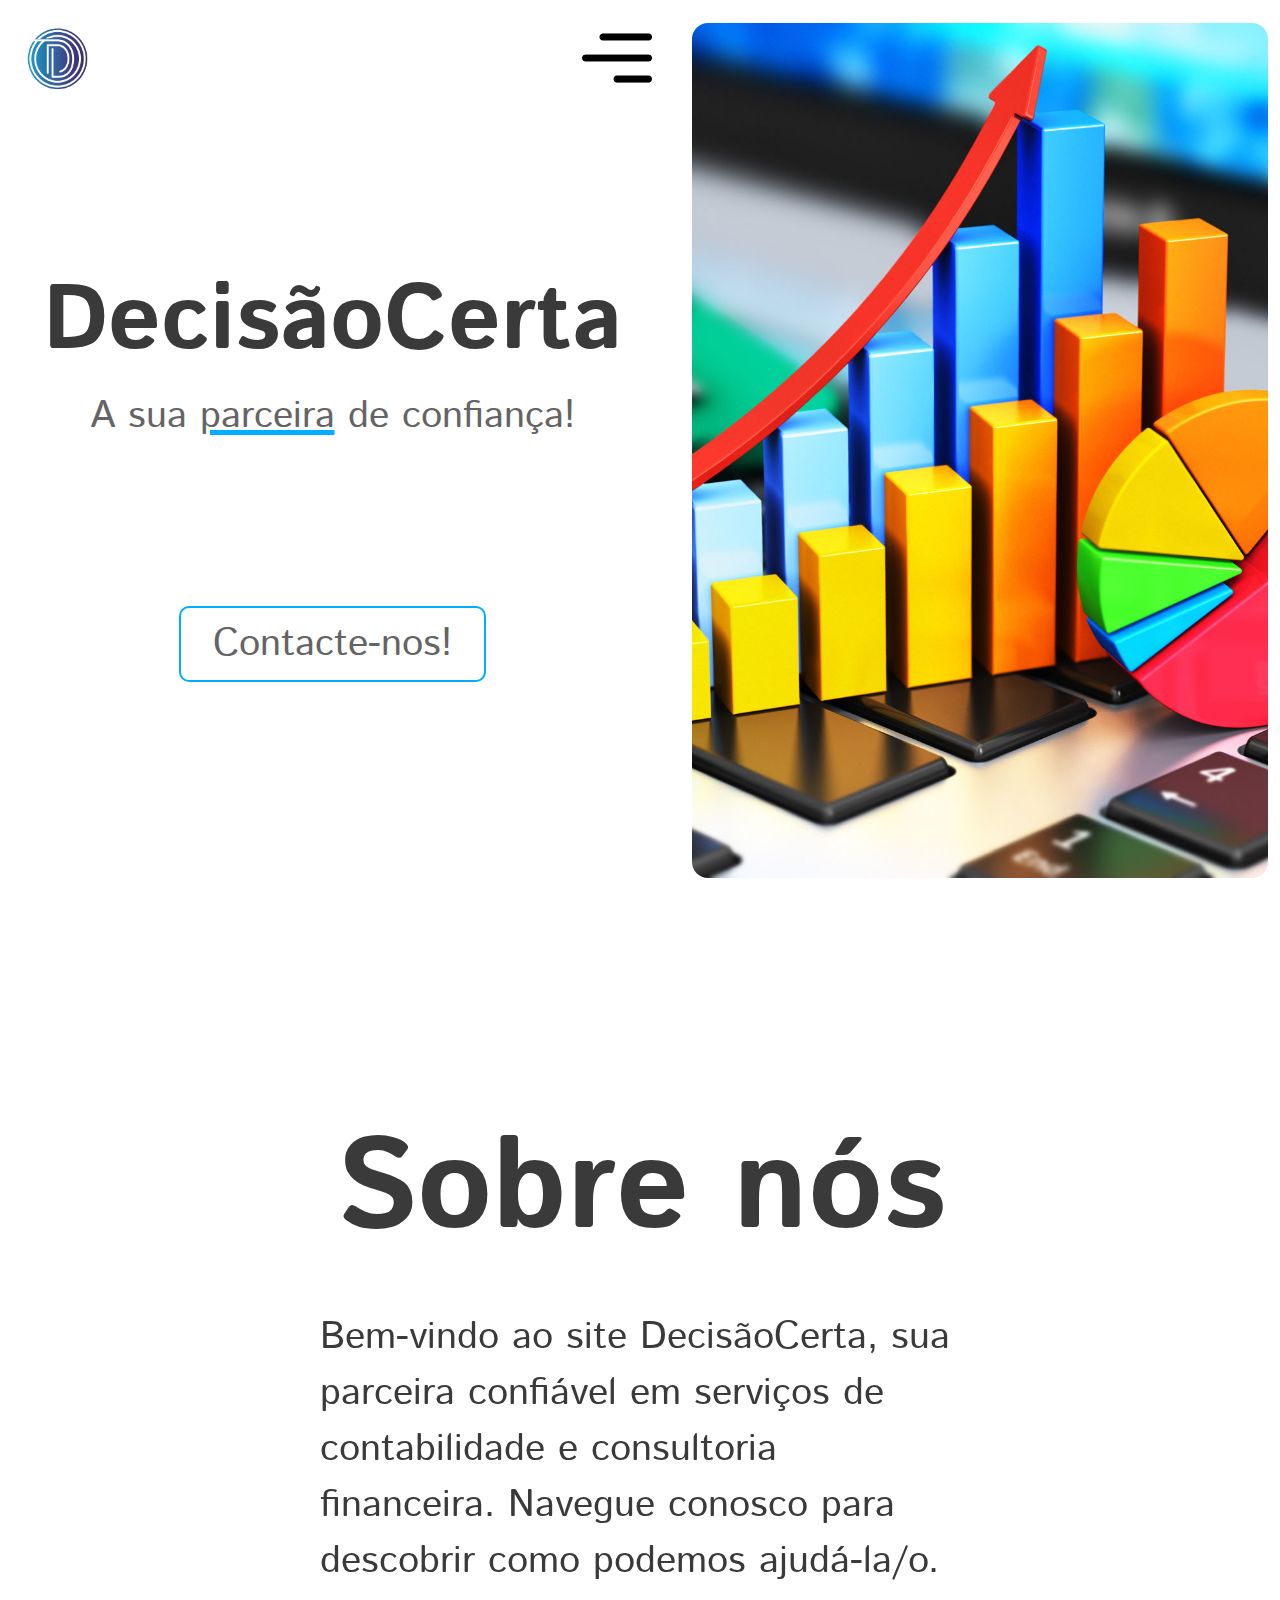
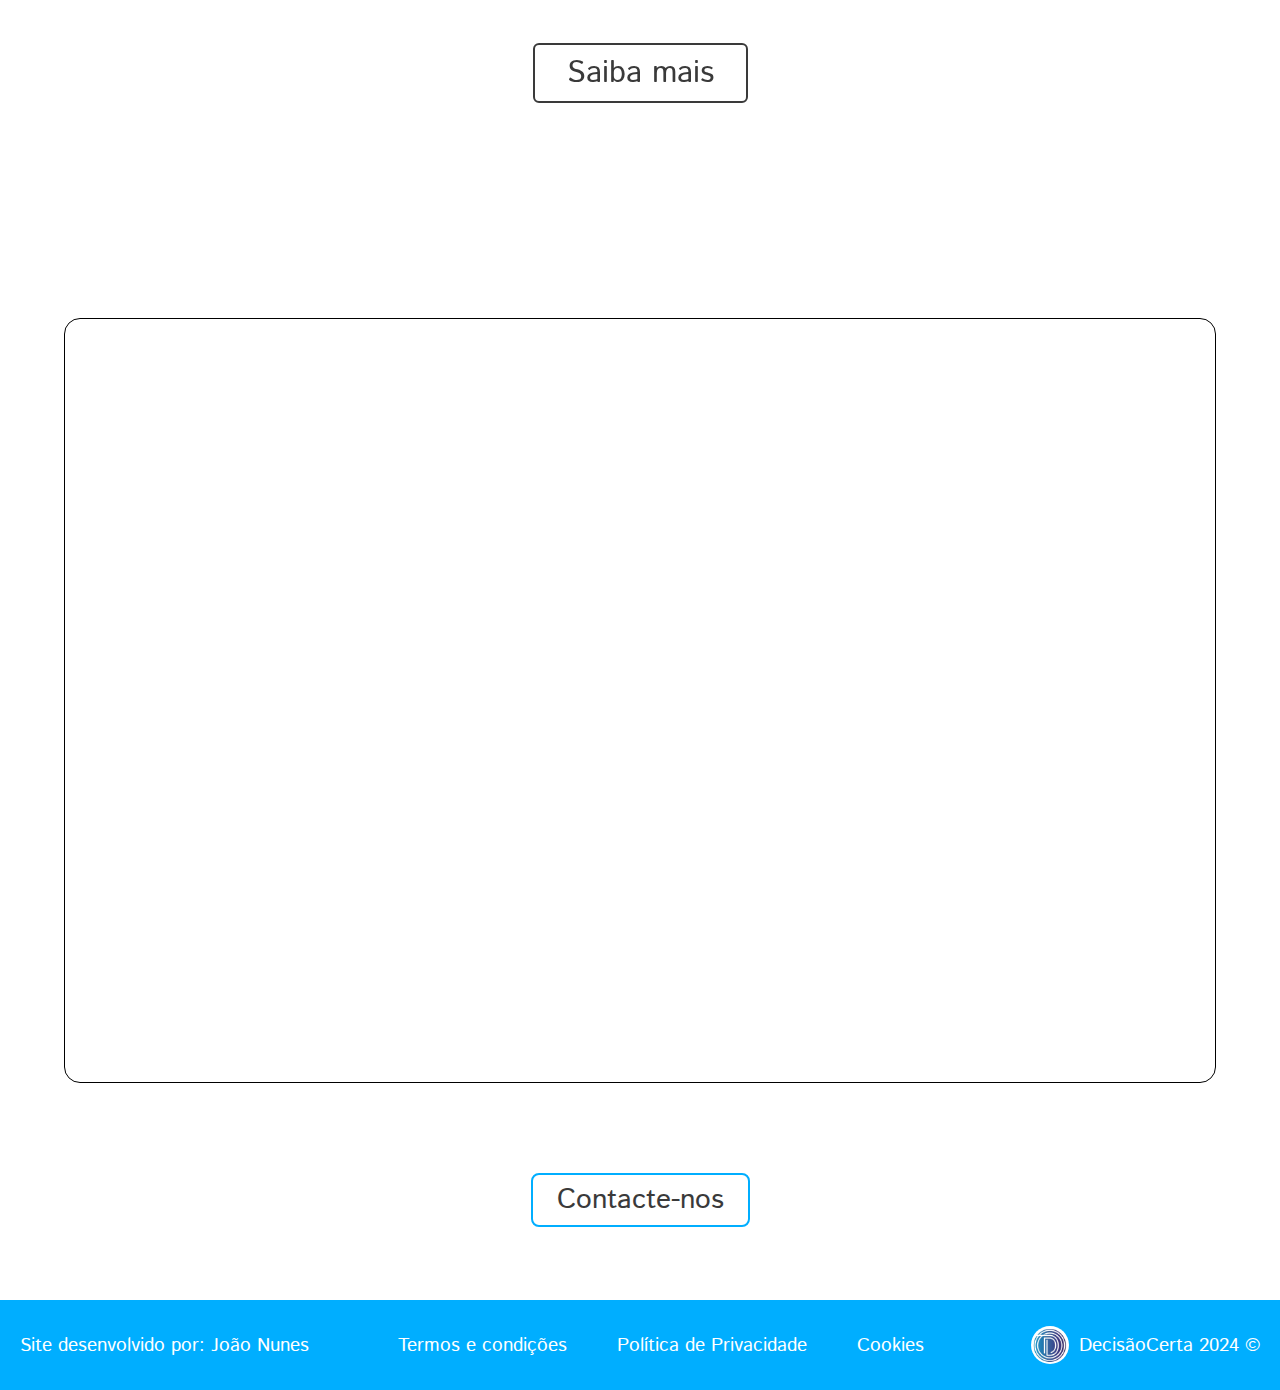
==== index.html @ 2c4a5957 "DC-13 | Bugs | Bug fixes!" ====
<!DOCTYPE html>
<html>
    <head>
        <meta charset="UTF-8">
        <meta name="viewport" content="width=device-width">

        <title>DecisãoCerta</title>

        <link rel="stylesheet" href="./styles/index.css">
        <link rel="stylesheet" href="./styles/hero.css">
        <link rel="stylesheet" href="./styles/intro.css">
        <link rel="stylesheet" href="./styles/local.css">
        <link rel="stylesheet" href="./styles/footer.css">
        <link rel="stylesheet" href="./styles/extras.css">
        <link rel="stylesheet" href="./styles/animations.css">

        <link rel="shortcut icon" href="./src/decisaocerta-logo.png" type="image/x-icon">

        <link rel="preconnect" href="https://fonts.googleapis.com">
        <link rel="preconnect" href="https://fonts.gstatic.com" crossorigin>
        <link href="https://fonts.googleapis.com/css2?family=Istok+Web:ital,wght@0,400;0,700;1,400;1,700&display=swap" rel="stylesheet">

    </head>

    <body>
        <div class="hero">
            <div class="menu unvisibility">
                <div class="menu-container">
                    <div class="box-exit">
                        <div class="exit">
                            <div class="exit-container"></div>
                        </div>
                    </div>

                    <div class="options">
                        <div class="options-text">
                            <a href="./sobre/">Sobre Nós</a>
                            <a href="./serviços/">Serviços</a>
                            <a href="./contact/">Contacto</a>
                        </div>
                    </div>
                </div>
            </div>

            <div class="hero-information">
                <div class="flex-icon">
                    <div class="backToHero">
                        <a href="">
                            <div class="backToHero-container"></div>
                        </a>
                    </div>

                    <div class="icon-menu">
                        <div class="icon-menu-container"></div>
                    </div>
                </div>
                
                <div class="hero-title">
                    <h1>DecisãoCerta</h1>
                    <p>A sua <span>parceira</span> de confiança!</p>
                </div>

                <div class="box-ctn">
                    <a href="./contact/">
                        <div class="contact-btn">
                            <p>Contacte-nos!</p>
                        </div>
                    </a>
                </div>
            </div>

            <div class="hero-img">
                <div class="hero-img-container"></div>
            </div>
        </div>

        <div class="introduction">    
            <div class="background">
                <div class="intro-content">
                    <h1>Sobre nós</h1>

                    <div class="intro-description">
                        <p>Bem-vindo ao site DecisãoCerta, sua parceira confiável em serviços de contabilidade e consultoria financeira. Navegue conosco para descobrir como podemos ajudá-la/o.</p>
                    </div>
                    
                    <a href="./sobre/">
                        <div class="intro-btn">
                            <p>Saiba mais</p>
                        </div>
                    </a>
                </div>
            </div>  
        </div>

        <div class="local">
            <div class="local-container">
                <iframe src="https://www.google.com/maps/embed?pb=!4v1718873098612!6m8!1m7!1sPCwM_RLq-dRqWCpYgtSPcQ!2m2!1d39.8048259973631!2d-8.086872462093435!3f14.750895461317734!4f-2.336787421735025!5f0.7820865974627469" allowfullscreen="" loading="lazy" referrerpolicy="no-referrer-when-downgrade"></iframe>
            </div>
        </div>

        <div class="local-contact">
            <div class="local-contact-container">
                <a href="./contact/">
                    <div class="local-btn">
                        <p>Contacte-nos</p>
                    </div>
                </a>
            </div>
        </div>

        <div class="footer">
            <div class="footer-container">
                <p>Site desenvolvido por: João Nunes</p>

                <div class="footer-privacy">
                    <a href="./services/terms/">Termos e condições</a>
                    <a href="./services/politic/">Política de Privacidade</a>
                    <a href="./services/cookies/">Cookies</a>
                </div>
                
                <div class="footer-brand">
                    <div class="dc-icon">
                        <div class="dc-icon-container"></div>
                    </div>

                    <p>DecisãoCerta 2024 ©</p>
                </div>
            </div>
        </div>

        <script src="./scripts/index.js"></script>
    </body>
</html>
---- styles/index.css ----
* {
    padding: 0;
    margin: 0;
    box-sizing: border-box;
}

:root {
    --black: #3A3A3A;
    --pcolor: #646464;
    --orange: #FFB9A3;
    --transparentOrange: #FF9C7D;
    --darkOrange:#FF7448;   
    --blue: #001aff;
    --ciano: #00aeff;
}

body {
    font-family: "Istok Web", sans-serif;
}

a {
    text-decoration: none;
}

ul {
    list-style: none;
}
---- styles/hero.css ----
.hero {
    display: flex;
    justify-content: center;
    align-items: center;
    gap: 40px;

    position: relative;

    width: 100%;
    height: 100vh;
    min-height: 400px;
}

.menu {
    overflow: hidden;
    
    position: absolute;
    right: 0%;
    z-index: 1;

    width: 40%;
    min-width: 400px;
    height: 100%;   
}

.menu-container {
    background-color: rgba(233, 233, 233, 0.75);
    backdrop-filter: blur(22px);

    position: absolute;
    right: 0%;
    
    width: 100%;
    height: 100%;
}

.box-exit {
    display: flex;
    justify-content: flex-end;
    align-items: center;

    width: 100%;
    height: auto;

    animation: opacity 3s 1 ease-in-out;
}

.exit {
    margin-right: 25px;
    margin-top: 25px;

    width: 3vw;
    height: 3vw;
    min-width: 50px;
    min-height: 50px;

    cursor: pointer;
}

.exit-container {
    background-image: url('../src/close.png');
    background-position: center;
    background-repeat: no-repeat;
    background-size: cover;

    width: 100%;
    height: 100%;
}

.exit:hover {
    transform: scale(0.8);

    animation: closeBtnShake 0.3s 0.2s infinite ease-in-out;
    transition: transform ease-in-out 0.15s;
}

.options {
    display: flex;
    justify-content: center;
    align-items: center;

    animation: opacity 3s ease-in-out 1;

    width: 100%;
    height: 80%;
}

.options-text {
    display: flex;
    flex-direction: column;
    grid-gap: 30px;
}

.options-text a {
    color: var(--black);
    font-size: clamp(50px, 5vw, 300px);

    cursor: pointer;

    transition: all ease-in-out 0.3s;
}

.options-text a:hover {
    transform: translateX(15px);

    color: var(--ciano);

    transition: all ease-in-out 0.3s;
}

.unvisibility {
    display: none;
}

.hero-information {
    width: 50%;
    height: 95%;
}

.flex-icon {
    display: flex;
    justify-content: space-between;

    width: 100%;
    height: auto;
}

.backToHero {
    margin-left: 11px;

    transition: all ease-in-out 0.3s;

    width: 5.5vw;
    min-width: 50px;
    height: 5.5vw;
    min-height: 50px;
}

.backToHero-container {
    background-image: url('../src/decisaocerta-logo.png');
    background-position: center;
    background-repeat: no-repeat;
    background-size: 100% 100%;

    width: 100%;
    height: 100%;
}

.backToHero:hover {
    transform: scale(0.8);
    transition: all ease-in-out 0.3s;
}

.icon-menu {
    transition: all ease-in-out 0.3s;
    cursor: pointer;

    width: 5.5vw;
    min-width: 50px;
    height: 5.5vw;
    min-height: 50px;
}

.icon-menu-container {
    background-image: url('../src/seemore-icon.png');
    background-position: center;
    background-repeat: no-repeat;
    background-size: 100% 100%;

    width: 100%;
    height: 100%;
}

.icon-menu:hover {
    transform: scale(0.8) rotate(45deg);
    transition: transform ease-in-out 0.3s;
}

.hero-title {
    display: flex;
    flex-direction: column;
    align-items: center;
    justify-content: center;
    
    cursor: default;

    width: 100%;
    height: 60%;
}

.hero-title h1 {
    font-size: clamp(40px, 7.2vw, 200px);
    color: var(--black);

    transition: all ease-in-out 0.2s;
}

.hero-title p {
    font-size:  clamp(16px, 3vw, 150px);
    color: var(--pcolor);
}

.hero-title span {
    text-decoration: underline 5px solid var(--ciano);
}

.box-ctn {
    display: flex;
    justify-content: center;

    width: 100%;
    height: auto;
}

.contact-btn {
    padding: 8px 32px;

    border: 2px solid var(--ciano);
    border-radius: 10px;
}

.contact-btn p {
    font-size:clamp(25px, 3vw, 170px);
    color: var(--pcolor);

    transition: all ease-in-out 0.2s;
}

.contact-btn-hover {
    transform: scale(1.075);
    transition: all ease-in-out 0.2s;
}

.hero-img {
    border-radius: 16px;

    width: 45%;
    height: 95%;
}

.hero-img-container {
    background-image: url('../src/contability.jpg');
    background-repeat: no-repeat;
    background-position: center;
    background-size: cover;
    border-radius: 16px;

    width: 100%;
    height: 100%;
}

@media (max-width:927px) {
    .hero-information {
        width: 100%;
    }
    .hero-img {
        display: none;
    }
    .flex-icon {
        padding-right: 10px;
    }
    .hero-title p {
        text-align: center;
        text-align-last: center;
    }
}

@media (max-width:400px) {
    .menu {
        width: 100%;
        min-width: 0px;
    }
}
---- styles/intro.css ----
.introduction {
    margin-top: 50px;

    width: 100%;
    height: 100vh;
    min-height: 450px;
}

.background {
    background-attachment: fixed;
    background-image: url('../src/hero-background.webp');
    background-position: center;
    background-repeat: no-repeat;
    background-size: cover;

    width: 100%;
    height: 100%;
}

.intro-content {
    background-color: rgba(255, 255, 255, 0.5);
    backdrop-filter: blur(16px);

    display: flex;
    flex-direction: column;
    justify-content: center;
    align-items: center;
    gap: 3vh;

    width: 100%;
    height: 100%;
}

.intro-content h1 {
    font-size: clamp(40px, 10vw, 300px);
    color: var(--black);

    cursor: default;
}

.intro-description {
    width: 50%;
    height: auto;
}

.intro-description p {
    font-size: clamp(17px, 3vw, 150px);
    color: var(--black);

    cursor: default;
}

.intro-btn {
    margin-top: 3vh;

    border: 2px solid var(--black);
    border-radius: 6px;
    padding: 6px 32px;

    transition: all ease-in-out 0.3s;

    width: auto;
    height: auto;
}

.intro-btn:hover {
    background-color: var(--black);

    transform: scale(0.9);
    transition: all ease-in-out 0.3s;
}

.intro-btn p {
    font-size: clamp(17px, 2.4vw, 150px);
    color: var(--black);
}

.intro-btn:hover p {
    color: white;
    transition: all ease-in-out 0.3s;
}
---- styles/local.css ----
.local {
    width: 100%;
    height: 100vh;
    min-height: 350px;
}

.local-container {
    display: flex;
    justify-content: center;
    align-items: center;

    width: 100%;
    height: 100%;
}

.local-container iframe {
    border: 1px solid black;
    border-radius: 16px;

    width: 90%;
    height: 85%;
}

.local-contact {
    width: 100%;
    height: 10vh;
    min-height: 100px;
}

.local-contact-container {
    display: flex;
    justify-content: center;
    align-items: center;

    width: 100%;
    height: 100%;
}

.local-btn {
    background-color: transparent;
    border: 2px solid var(--ciano);
    border-radius: 8px;

    padding: 5px 24px;

    transition: all ease-in-out 0.3s;

    width: auto;
    height: auto;
}

.local-btn:hover {
    background-color: var(--ciano);

    transform: scale(0.9);
    transition: all ease-in-out 0.3s;
}

.local-btn p {
    color: var(--black);
    font-size: clamp(28px, 2vw, 200px);

    transition: all ease-in-out 0.3s;
}

.local-btn:hover p {
    color: white;

    transition: all ease-in-out 0.3s;
}
---- styles/footer.css ----
.footer {
    margin-top: 50px;

    width: 100%;
    height: auto;
}

.footer-container {
    background-color: var(--ciano);
    color: white;
    cursor: default;
    
    display: flex;
    align-items: center;
    justify-content: space-between;

    padding: 0 20px;

    width: 100%;
    height: 10vh;
    min-height: 45px;
}

.footer-container p {
    font-size: clamp(15px, 1.5vw, 60px);
}

.footer-privacy {
    display: flex;
    grid-gap: 50px;
}

.footer-privacy a {
    color: white;
    font-size: clamp(15px, 1.5vw, 60px);
    
    transition: all 0.3s ease-in-out;
}

.footer-privacy a:hover {
    color: black;
    
    transform: scale(0.9);
    transition: all 0.3s ease-in-out;
}

.footer-brand {
    display: flex;
    align-items: center;
    justify-content: end;

    width: 20%;
    height: 100%;
}

.dc-icon {
    background-color: white;
    border-radius: 50%;
    margin-right: 10px;

    width: 3vw;
    height: 3vw;
    min-width: 30px;
    min-height: 30px;
}

.dc-icon-container {
    background-image: url("../src/decisaocerta-logo.png");
    background-position: center;
    background-size: 100% 100%;
    background-repeat: no-repeat;

    width: 100%;
    height: 100%;
}

@media (max-width:1000px) {
    .footer-container {
        flex-direction: column;
        justify-content: space-evenly;
        
        height: 150px;
    }
    .footer-privacy {
        grid-gap: 30px;
    }
    .footer-brand {
        width: auto;
        height: auto;
    }
}
---- styles/extras.css ----
.visibility {
    display: unset;
}

.menu-animation {
    animation: menuIntro 1s 1 ease-in-out;
}

.exit-animation {
    animation: exitMenu 1s 1 ease-in-out;
}

.exit-icon-animation {
    animation: exitIconAnimation 1s ease-in-out 1;
}

.exit-options-animation {
    animation: exitIconAnimation 1s ease-in-out 1;
}
---- styles/animations.css ----
@keyframes closeBtnShake {
    0% { transform: translate(1px, 1px) scale(0.8) }
    10% { transform: translate(-1px, -2px) scale(0.8) }
    20% { transform: translate(-3px, 0px) scale(0.8) }
    30% { transform: translate(3px, 2px) scale(0.8) }
    40% { transform: translate(1px, -1px) scale(0.8) }
    50% { transform: translate(-1px, 2px) scale(0.8) }
    60% { transform: translate(-3px, 1px) scale(0.8) }
    70% { transform: translate(3px, 1px) scale(0.8) }
    80% { transform: translate(-1px, -1px) scale(0.8) }
    90% { transform: translate(1px, 2px) scale(0.8) }
    100% { transform: translate(1px, -2px) scale(0.8) }
}

@keyframes opacity {
    0% {
        opacity: 0;
        transform: translateY(35px);
    }

    50% {
        opacity: 0;
    }

    100% {
        opacity: 1;
        transform: translateY(0);
    }
}

@keyframes menuIntro {
    0% {
        width: 0%;
        height: 100%;

        overflow: hidden;
    }
    100% {
        width: 100%;
        height: 100%;

        overflow: hidden;
    }
}

@keyframes exitMenu {
    0% {
        width: 100%;
        height: 100%;

        overflow: hidden;
    }
    100% {
        width: 0%;
        height: 100%;

        overflow: hidden;
    }
}

@keyframes exitIconAnimation {
    0% {opacity: 0;}
    50% {opacity: 0;}
    100% {opacity: 0;}
}
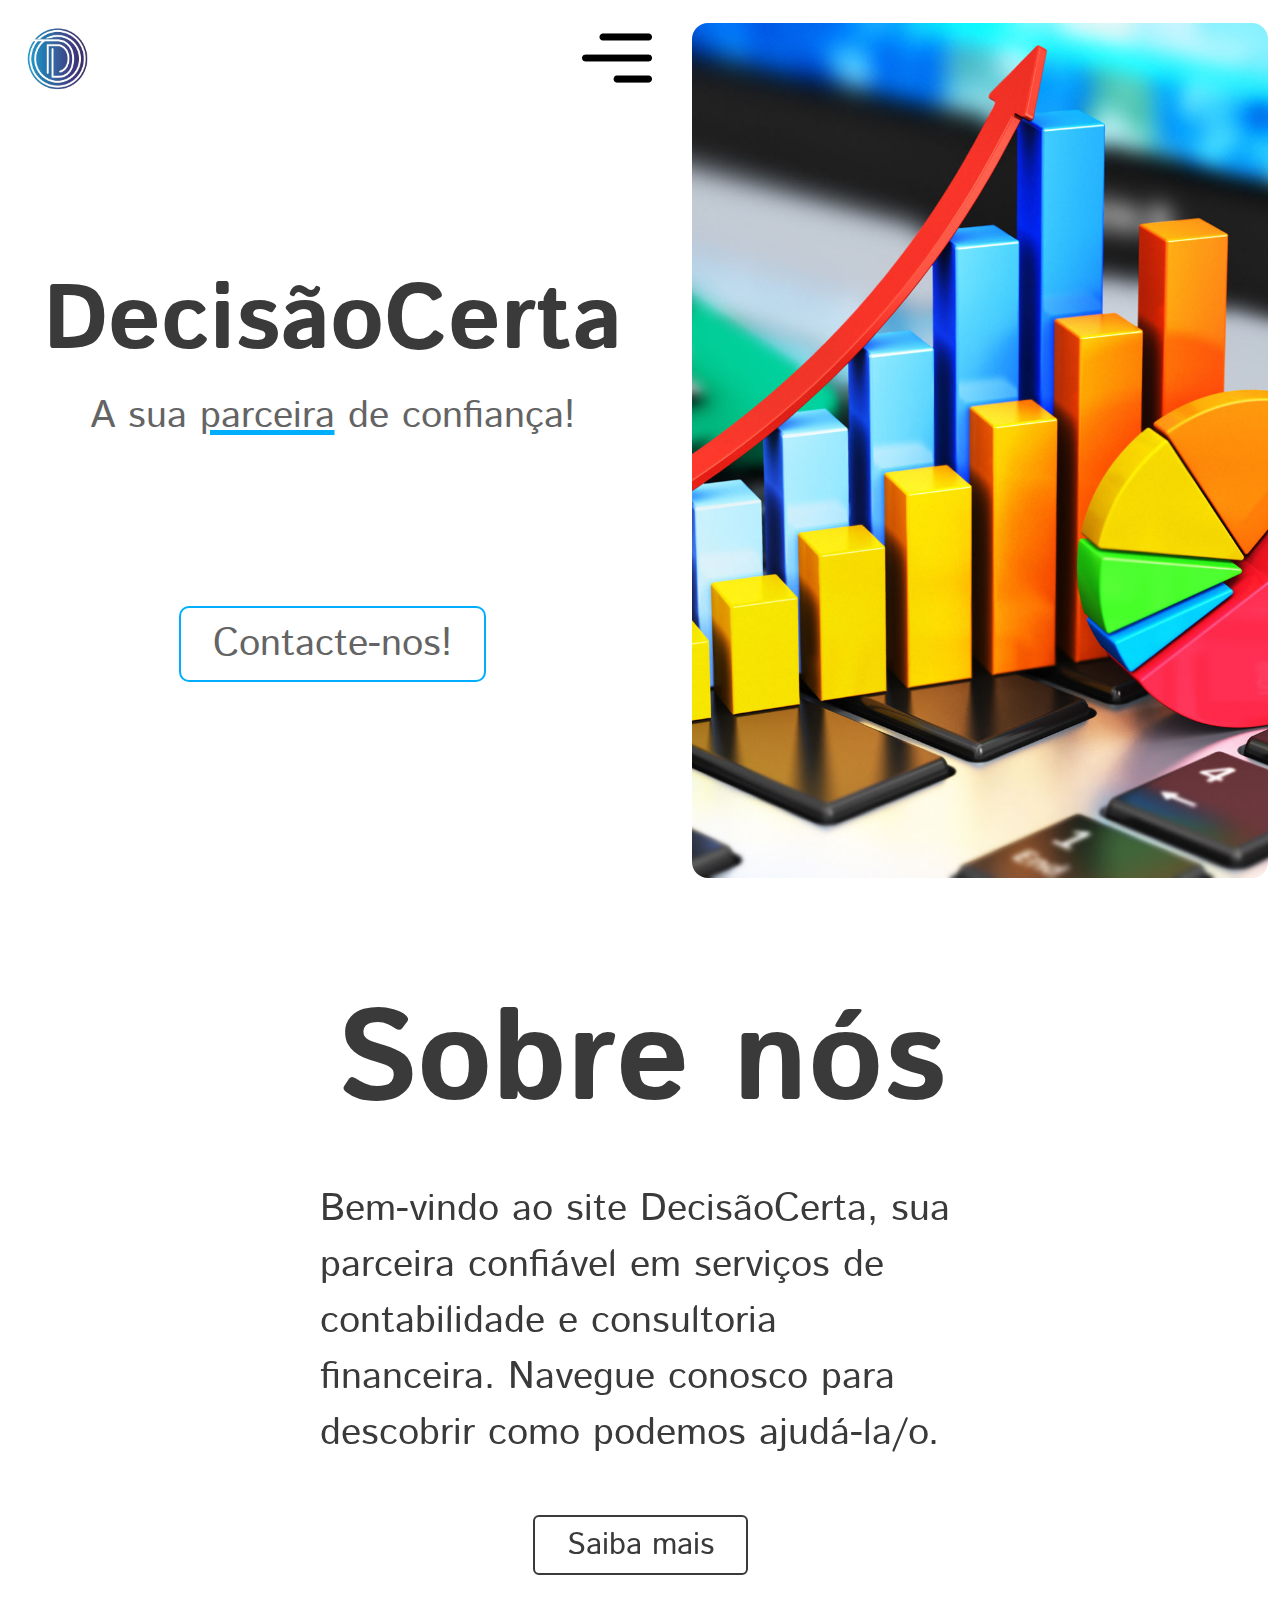
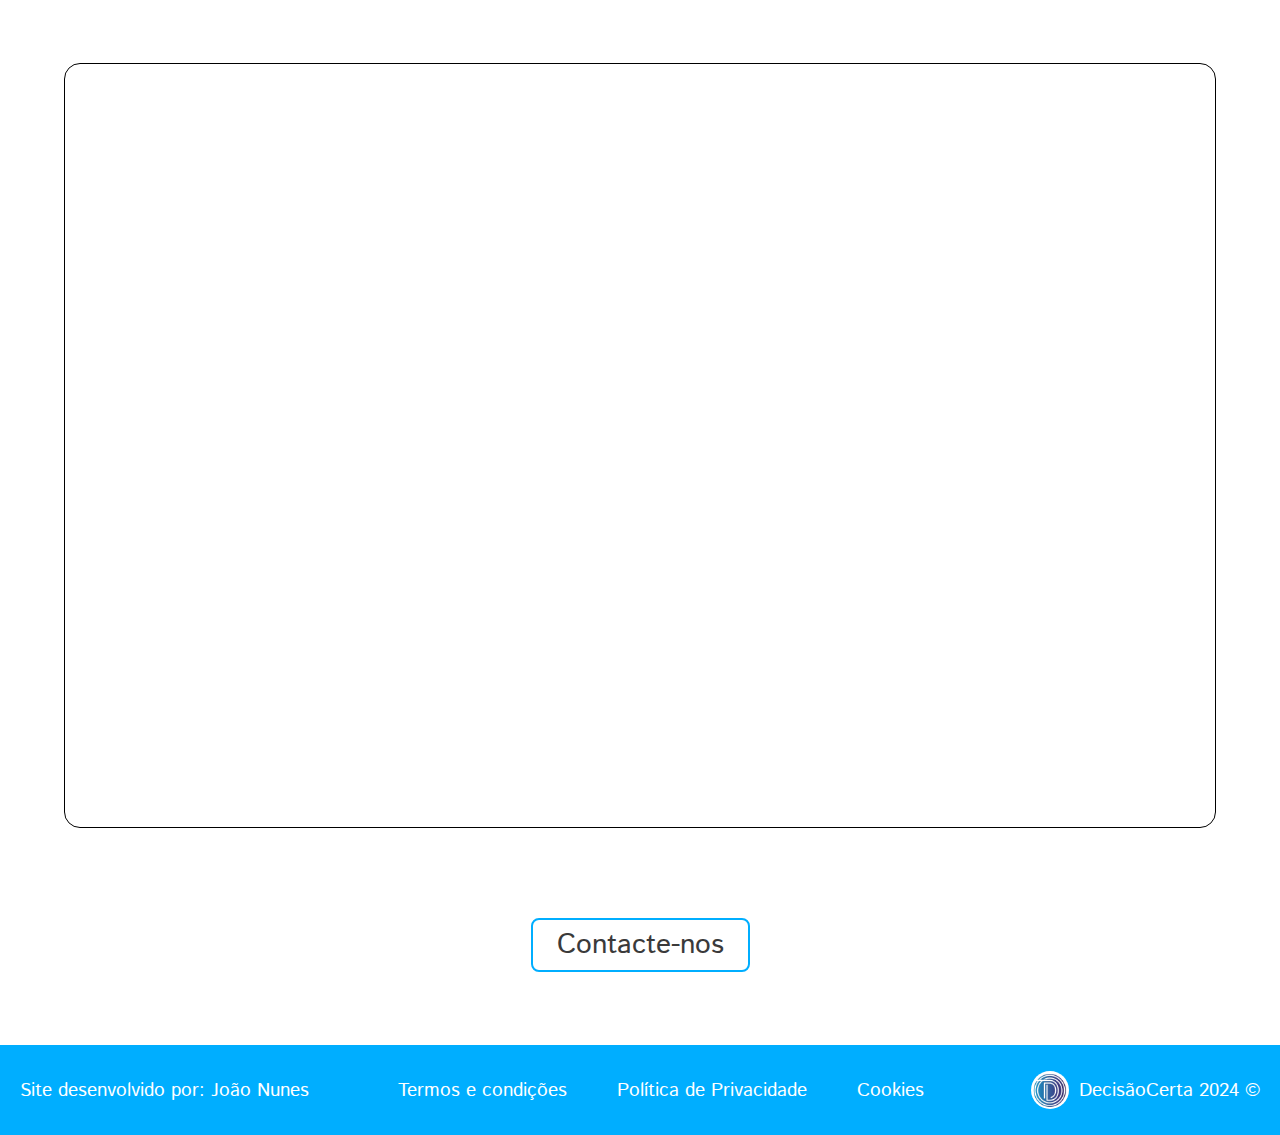
==== commit 868328ba: "DC-14 | Other bugs | Other bug fixes!" ====
--- a/index.html
+++ b/index.html
@@ -94,7 +94,7 @@
 
         <div class="local">
             <div class="local-container">
-                <iframe src="https://www.google.com/maps/embed?pb=!4v1718873098612!6m8!1m7!1sPCwM_RLq-dRqWCpYgtSPcQ!2m2!1d39.8048259973631!2d-8.086872462093435!3f14.750895461317734!4f-2.336787421735025!5f0.7820865974627469" allowfullscreen="" loading="lazy" referrerpolicy="no-referrer-when-downgrade"></iframe>
+                <iframe src="https://www.google.com/maps/embed?pb=!1m17!1m12!1m3!1d3065.0962470636846!2d-8.086852571270851!3d39.80483281852592!2m3!1f0!2f0!3f0!3m2!1i1024!2i768!4f13.1!3m2!1m1!2zMznCsDQ4JzE3LjciTiA4wrAwNScxMi42Ilc!5e0!3m2!1spt-PT!2spt!4v1719160672819!5m2!1spt-PT!2spt" allowfullscreen="" loading="lazy" referrerpolicy="no-referrer-when-downgrade"></iframe>
             </div>
         </div>
 
--- a/styles/hero.css
+++ b/styles/hero.css
@@ -131,9 +131,9 @@
     transition: all ease-in-out 0.3s;
 
     width: 5.5vw;
-    min-width: 50px;
+    min-width: 70px;
     height: 5.5vw;
-    min-height: 50px;
+    min-height: 70px;
 }
 
 .backToHero-container {
@@ -156,9 +156,9 @@
     cursor: pointer;
 
     width: 5.5vw;
-    min-width: 50px;
+    min-width: 70px;
     height: 5.5vw;
-    min-height: 50px;
+    min-height: 70px;
 }
 
 .icon-menu-container {
@@ -189,14 +189,14 @@
 }
 
 .hero-title h1 {
-    font-size: clamp(40px, 7.2vw, 200px);
+    font-size: clamp(45px, 7.2vw, 200px);
     color: var(--black);
 
     transition: all ease-in-out 0.2s;
 }
 
 .hero-title p {
-    font-size:  clamp(16px, 3vw, 150px);
+    font-size:  clamp(22px, 3vw, 150px);
     color: var(--pcolor);
 }
 
--- a/styles/intro.css
+++ b/styles/intro.css
@@ -2,8 +2,7 @@
     margin-top: 50px;
 
     width: 100%;
-    height: 100vh;
-    min-height: 450px;
+    height: auto;
 }
 
 .background {
@@ -35,6 +34,8 @@
     font-size: clamp(40px, 10vw, 300px);
     color: var(--black);
 
+    margin-top: 20px;
+
     cursor: default;
 }
 
@@ -44,7 +45,7 @@
 }
 
 .intro-description p {
-    font-size: clamp(17px, 3vw, 150px);
+    font-size: clamp(23px, 3vw, 150px);
     color: var(--black);
 
     cursor: default;
@@ -59,6 +60,8 @@
 
     transition: all ease-in-out 0.3s;
 
+    margin-bottom: 20px;
+
     width: auto;
     height: auto;
 }
@@ -71,11 +74,17 @@
 }
 
 .intro-btn p {
-    font-size: clamp(17px, 2.4vw, 150px);
+    font-size: clamp(23px, 2.4vw, 150px);
     color: var(--black);
 }
 
 .intro-btn:hover p {
     color: white;
     transition: all ease-in-out 0.3s;
+}
+
+@media (max-width:400px) {
+    .introduction {
+        margin-top: 0px;
+    }
 }--- a/styles/footer.css
+++ b/styles/footer.css
@@ -88,4 +88,13 @@
         width: auto;
         height: auto;
     }
+}
+
+@media (max-width:437px) {
+    .footer-privacy {
+        flex-direction: column;
+        grid-gap: 5px;
+
+        height: auto;
+    }
 }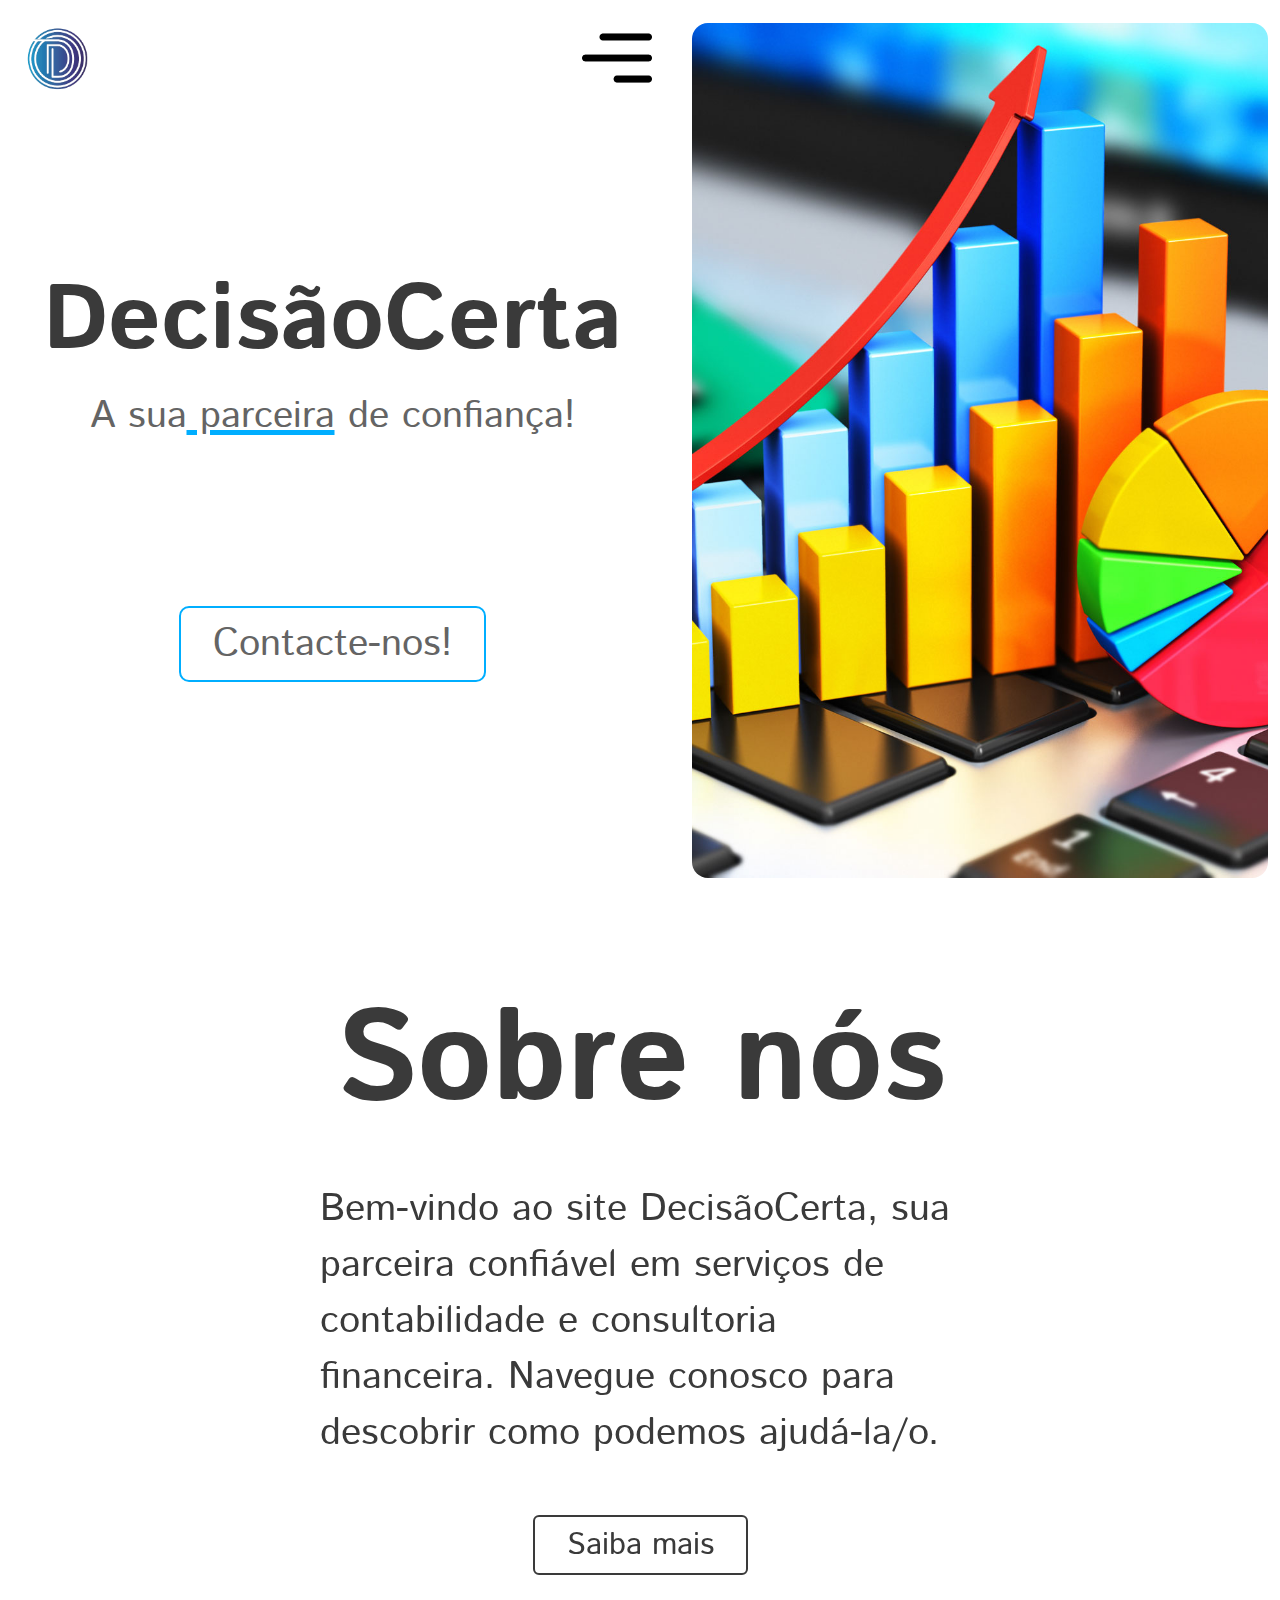
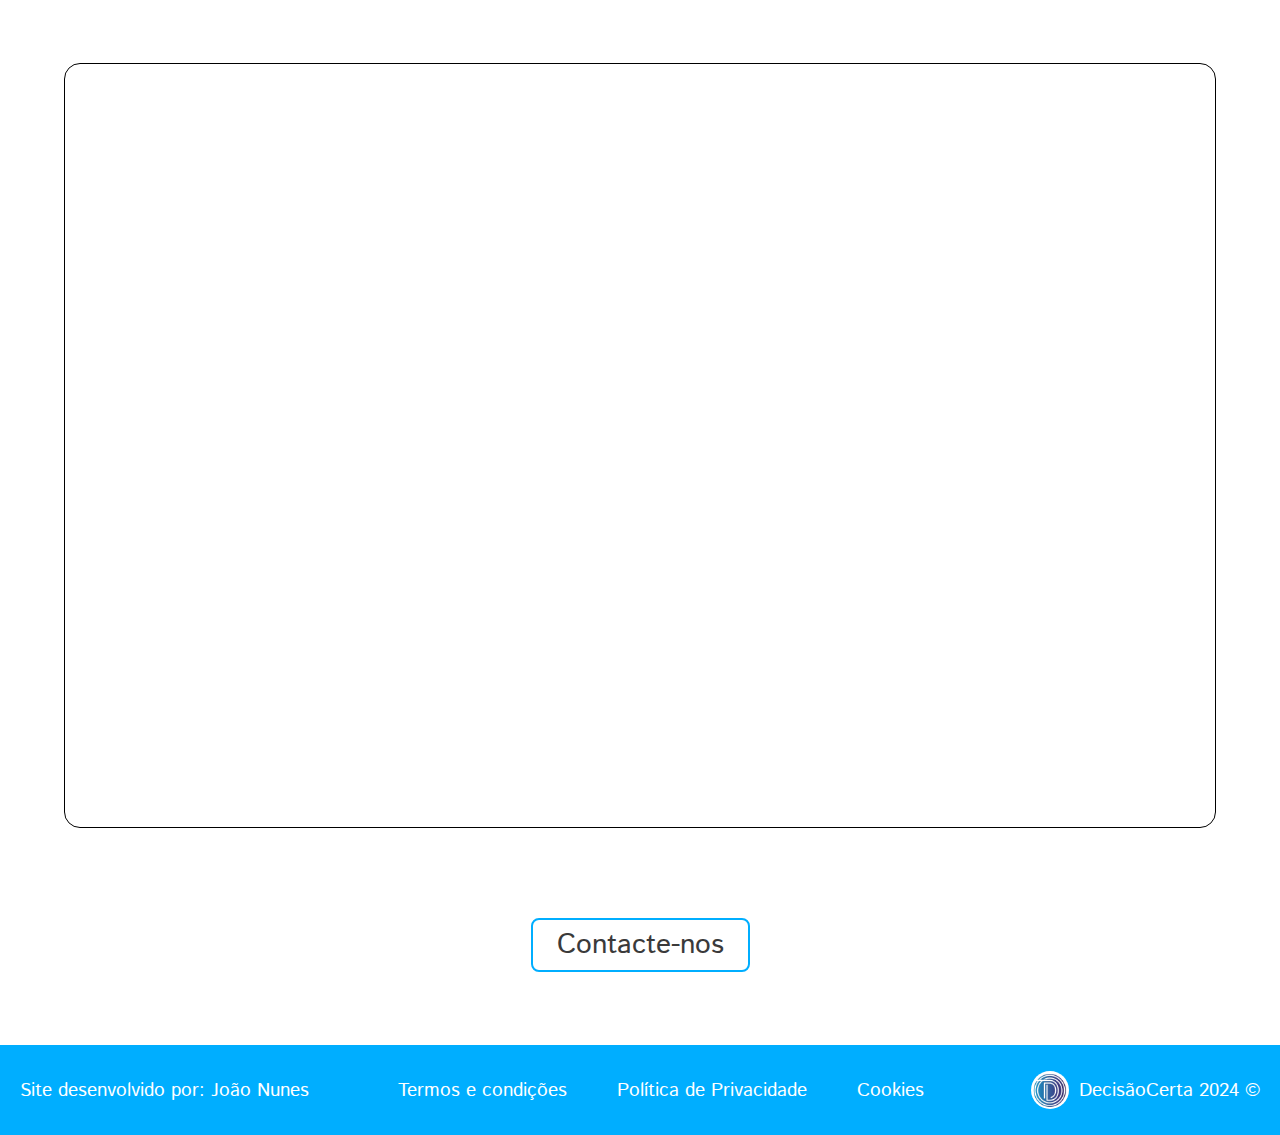
==== commit 2d4ad00f: "DC-15 | All | Project Finish!" ====
--- a/index.html
+++ b/index.html
@@ -57,7 +57,7 @@
                 
                 <div class="hero-title">
                     <h1>DecisãoCerta</h1>
-                    <p>A sua <span>parceira</span> de confiança!</p>
+                    <p>A sua<span> parceira</span> de confiança!</p>
                 </div>
 
                 <div class="box-ctn">
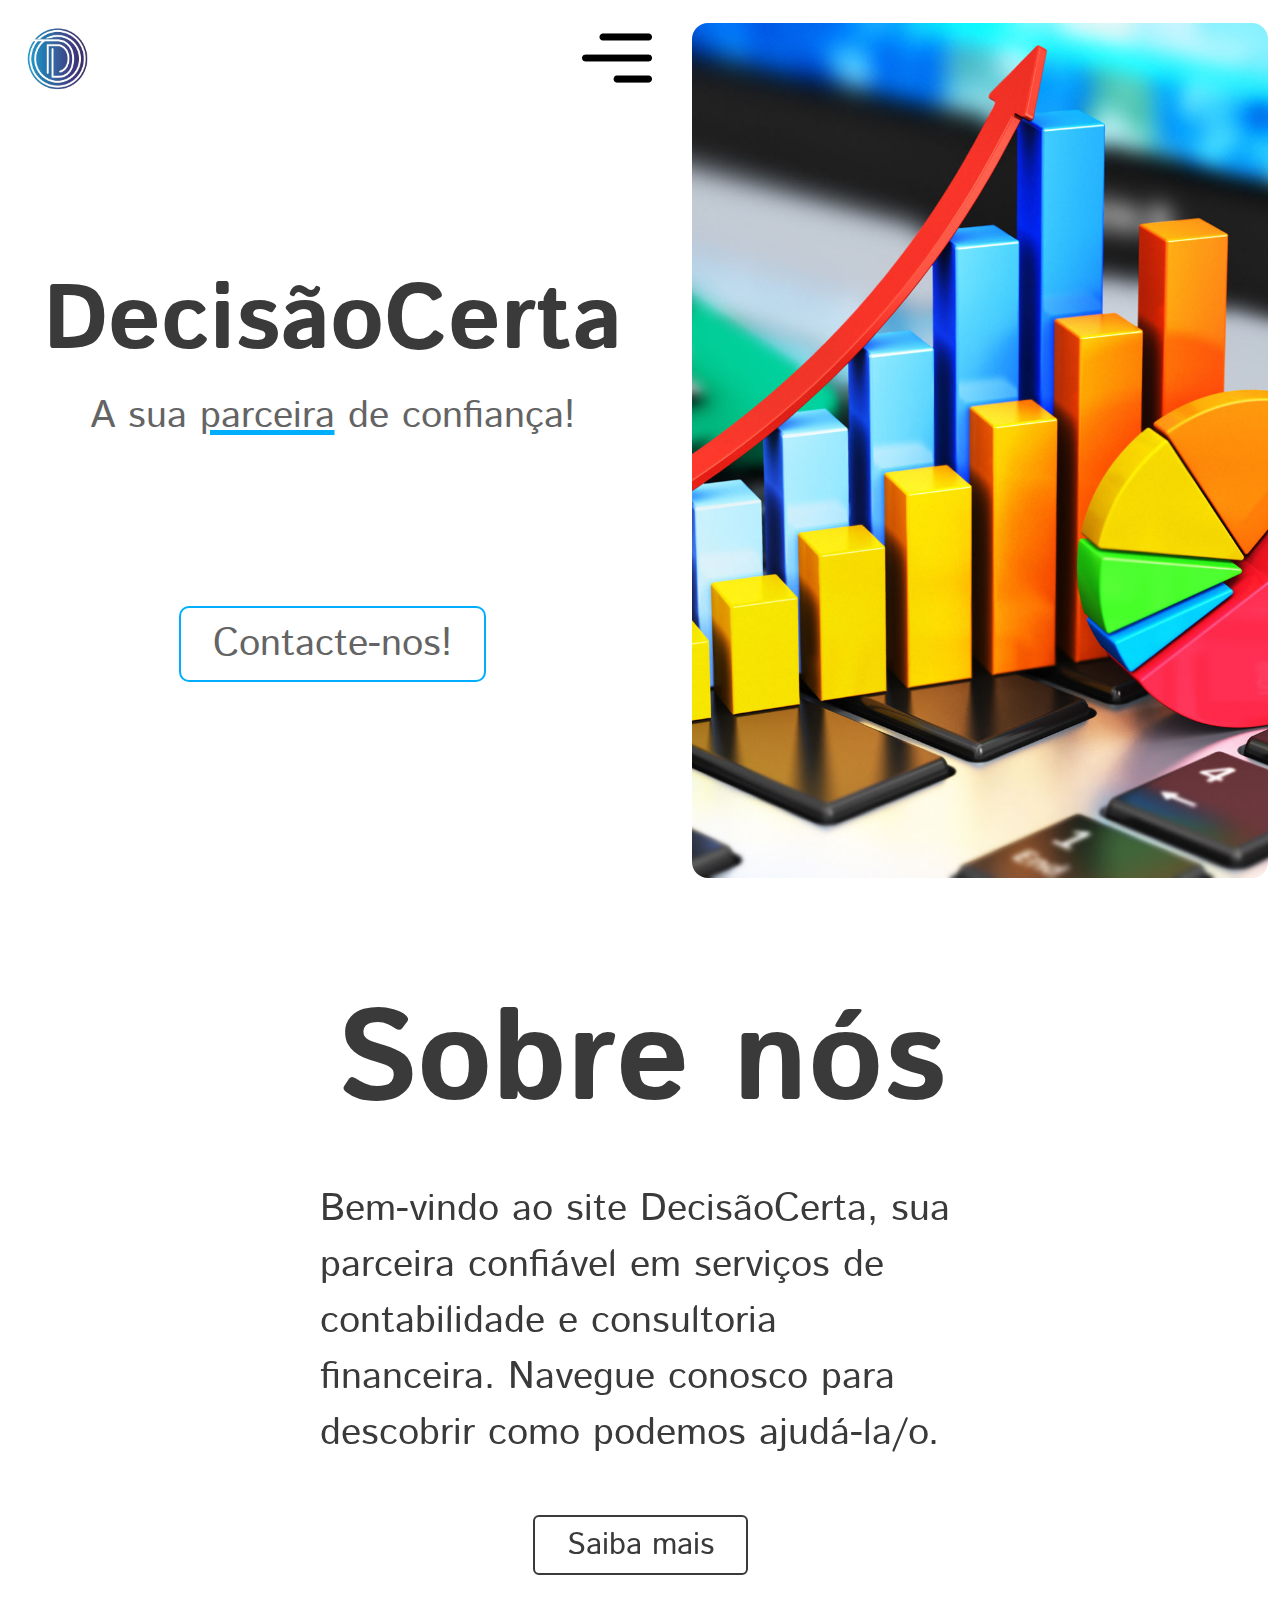
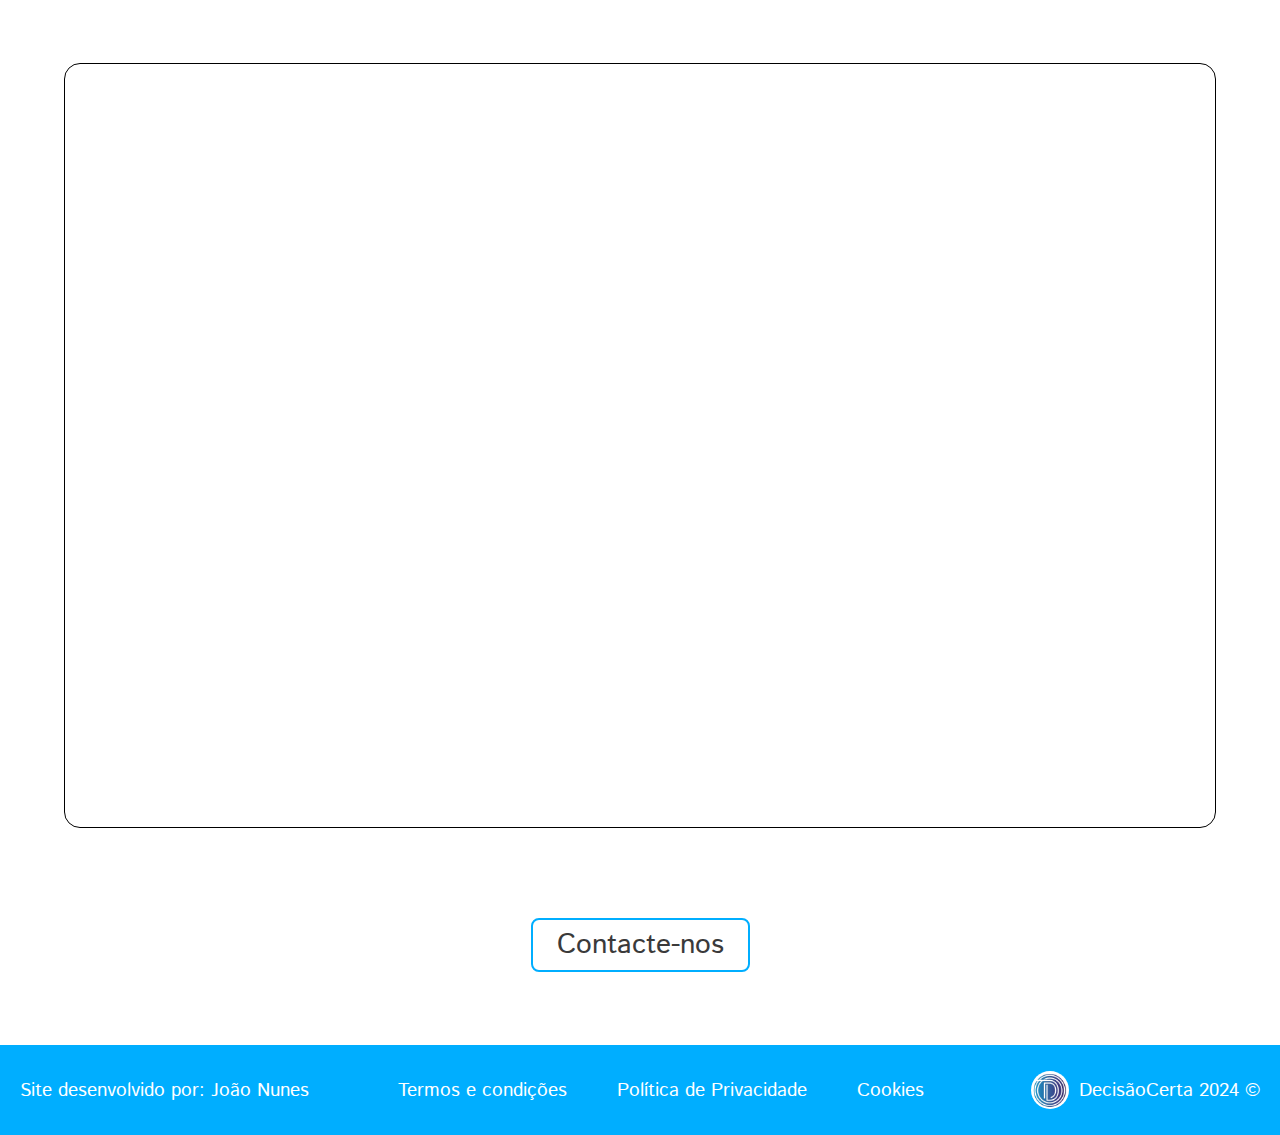
==== commit 38727827: "DC-15 | All | Project Finish!" ====
--- a/index.html
+++ b/index.html
@@ -57,7 +57,7 @@
                 
                 <div class="hero-title">
                     <h1>DecisãoCerta</h1>
-                    <p>A sua<span> parceira</span> de confiança!</p>
+                    <p>A sua <span>parceira</span> de confiança!</p>
                 </div>
 
                 <div class="box-ctn">
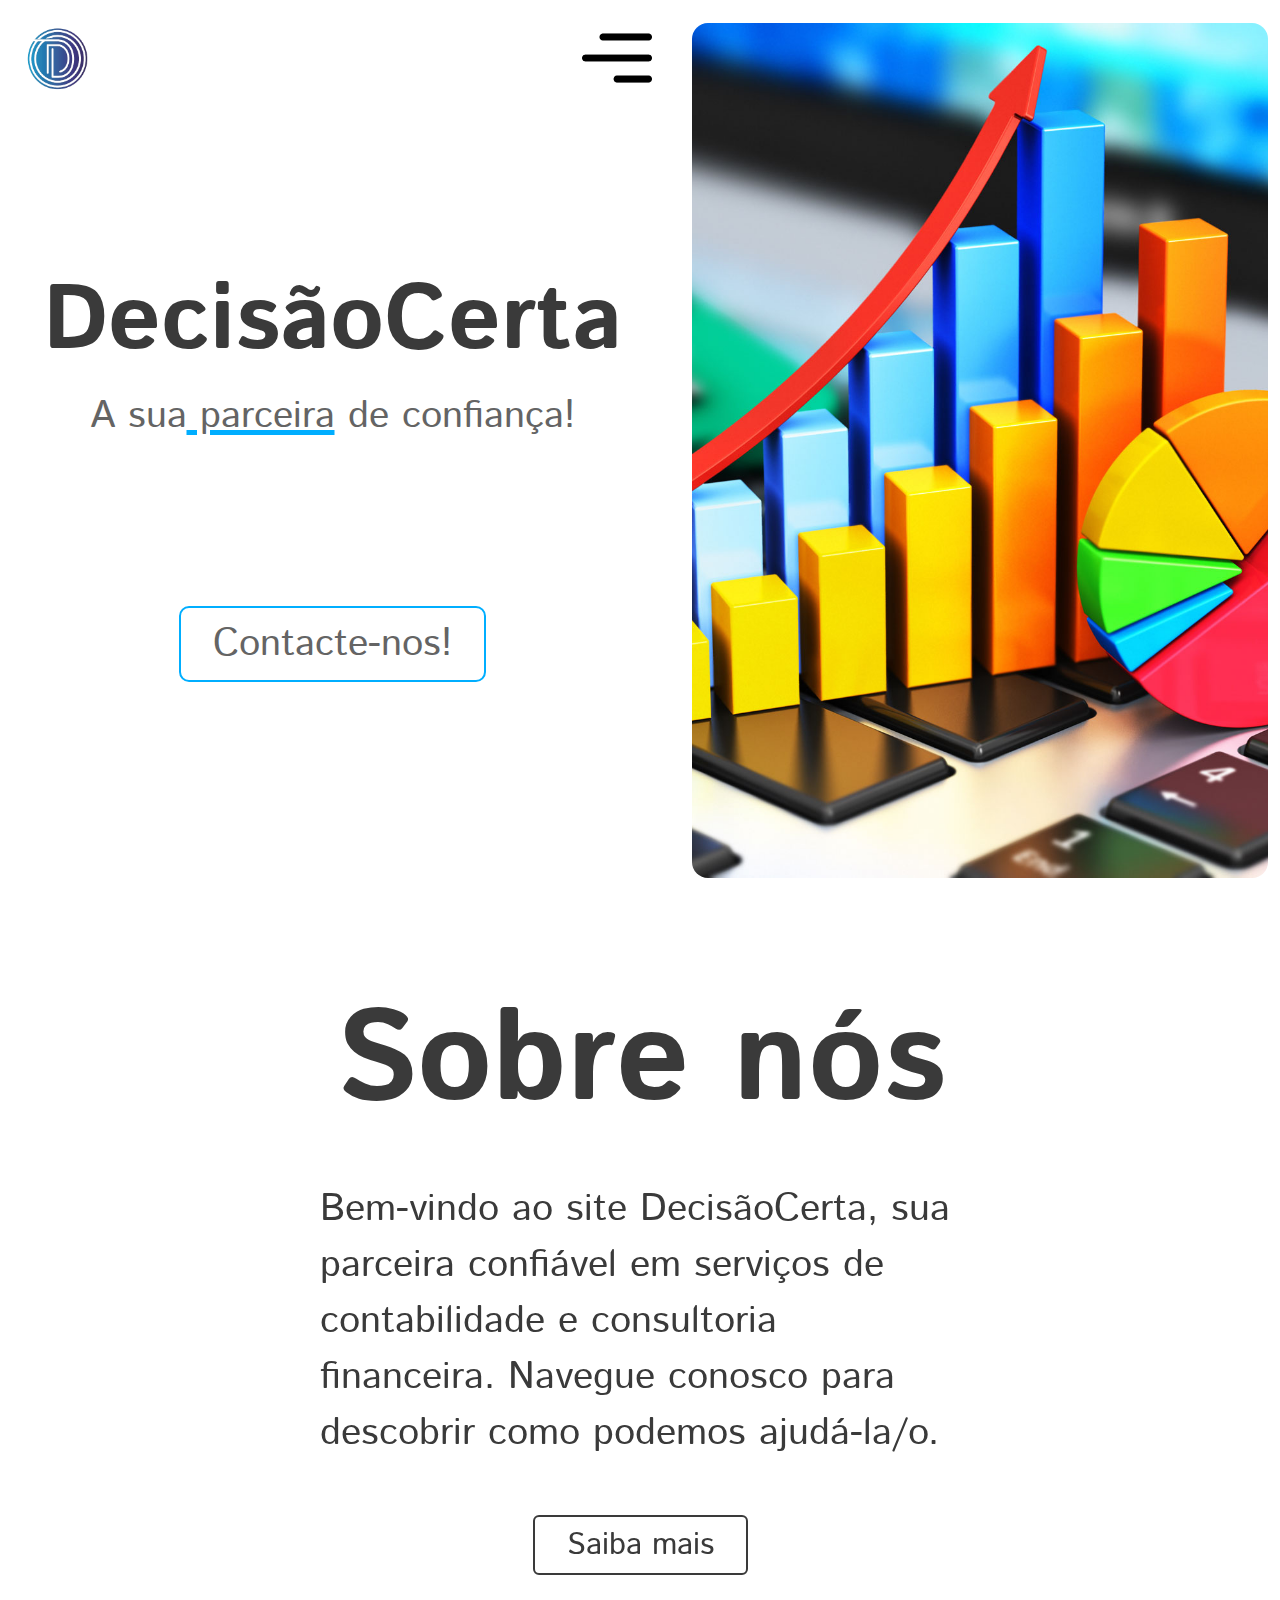
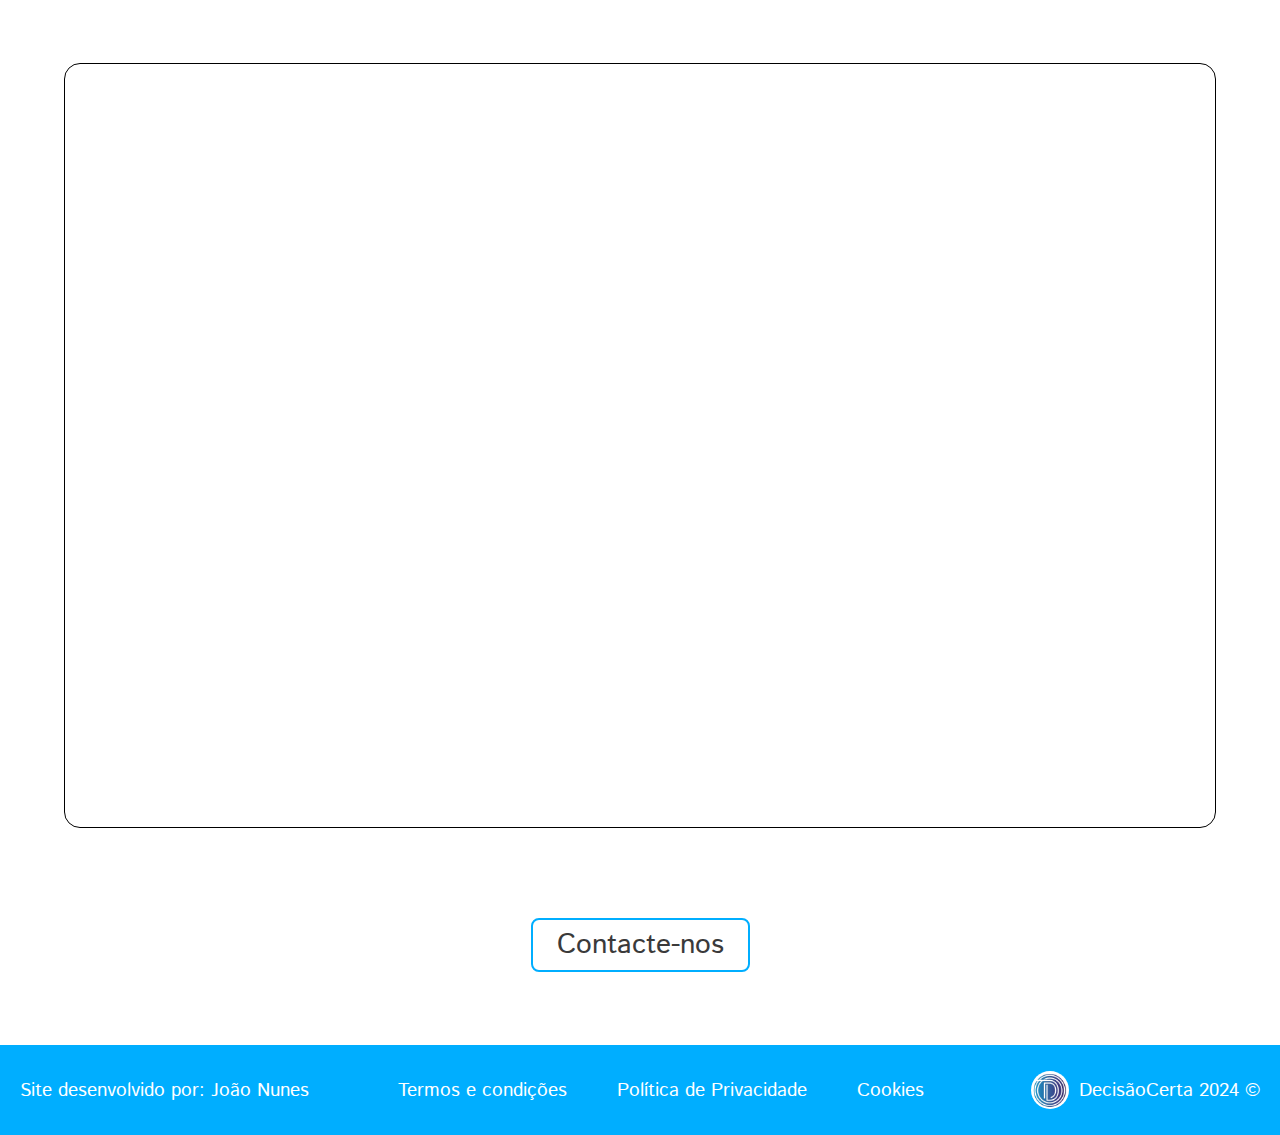
==== commit f1dfa1a2: "DC-15 | All | Project Finish!" ====
--- a/index.html
+++ b/index.html
@@ -57,7 +57,7 @@
                 
                 <div class="hero-title">
                     <h1>DecisãoCerta</h1>
-                    <p>A sua <span>parceira</span> de confiança!</p>
+                    <p>A sua<span> parceira</span> de confiança!</p>
                 </div>
 
                 <div class="box-ctn">
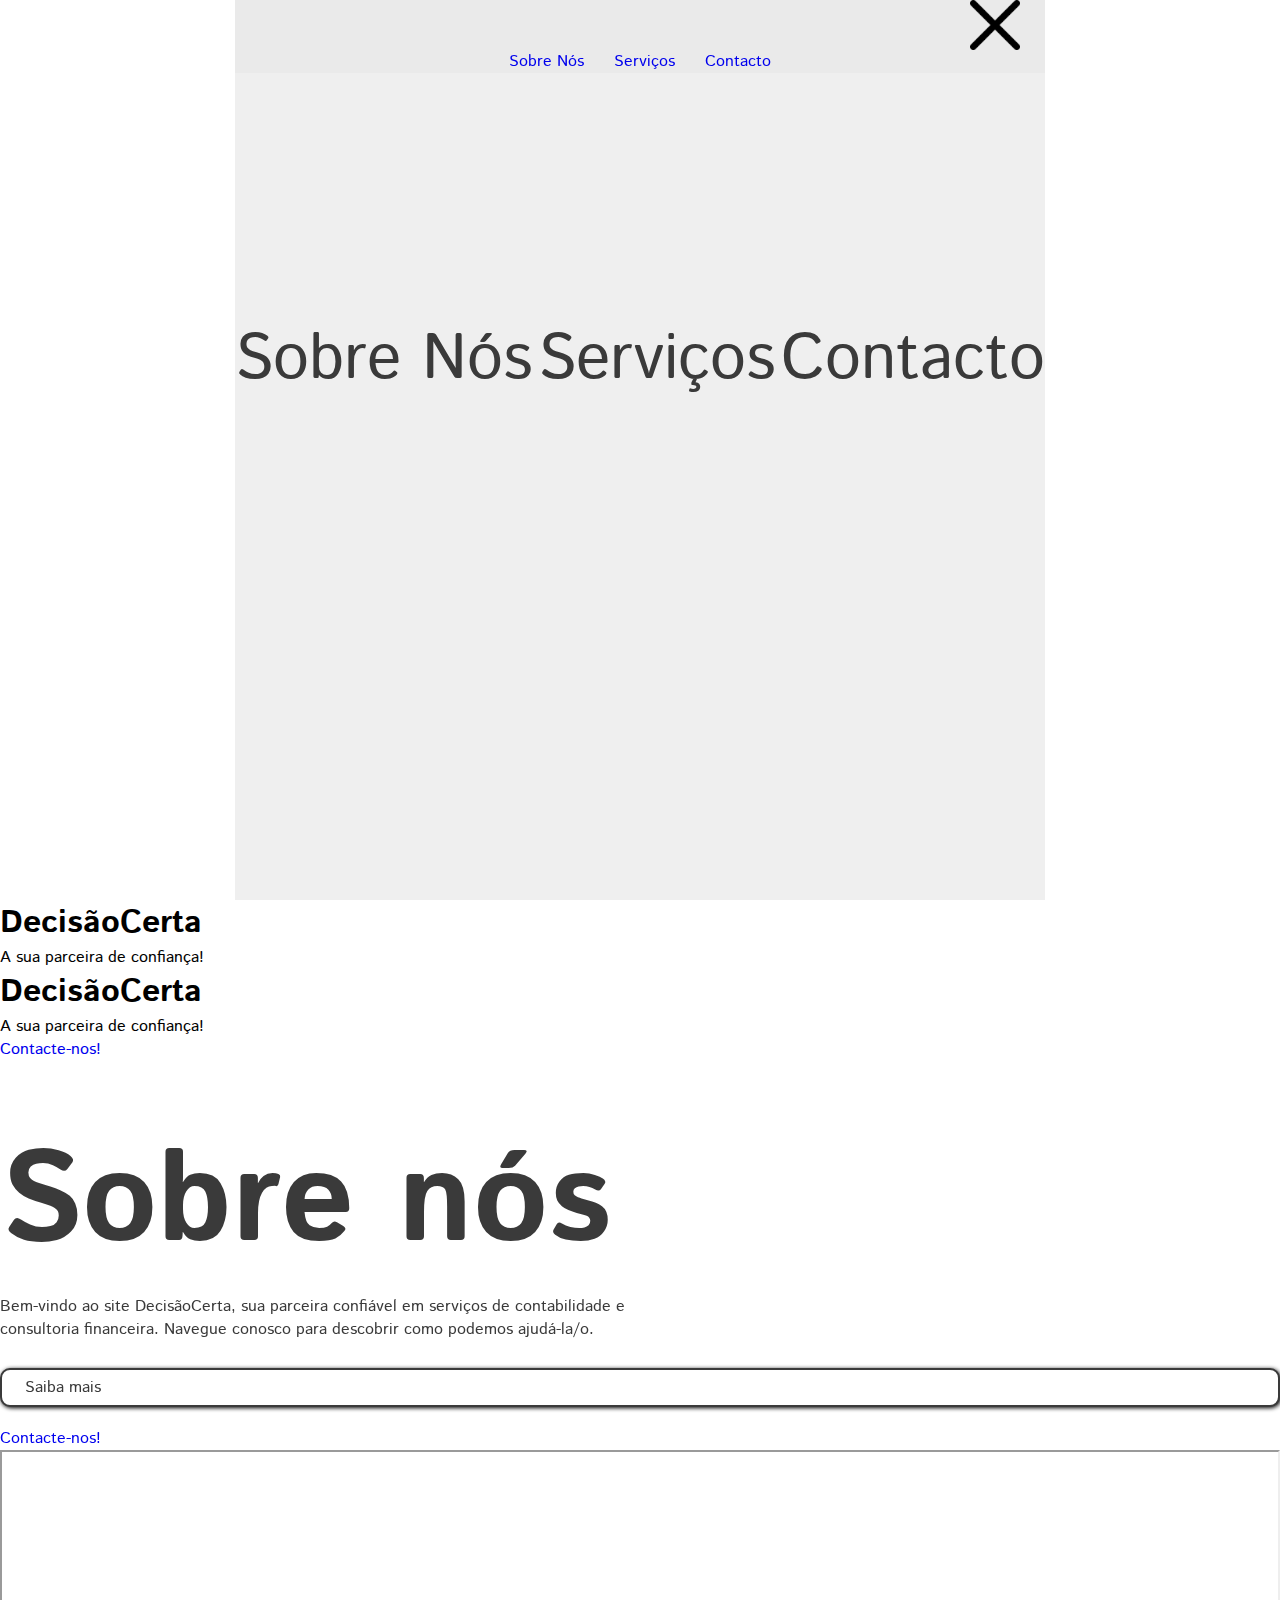
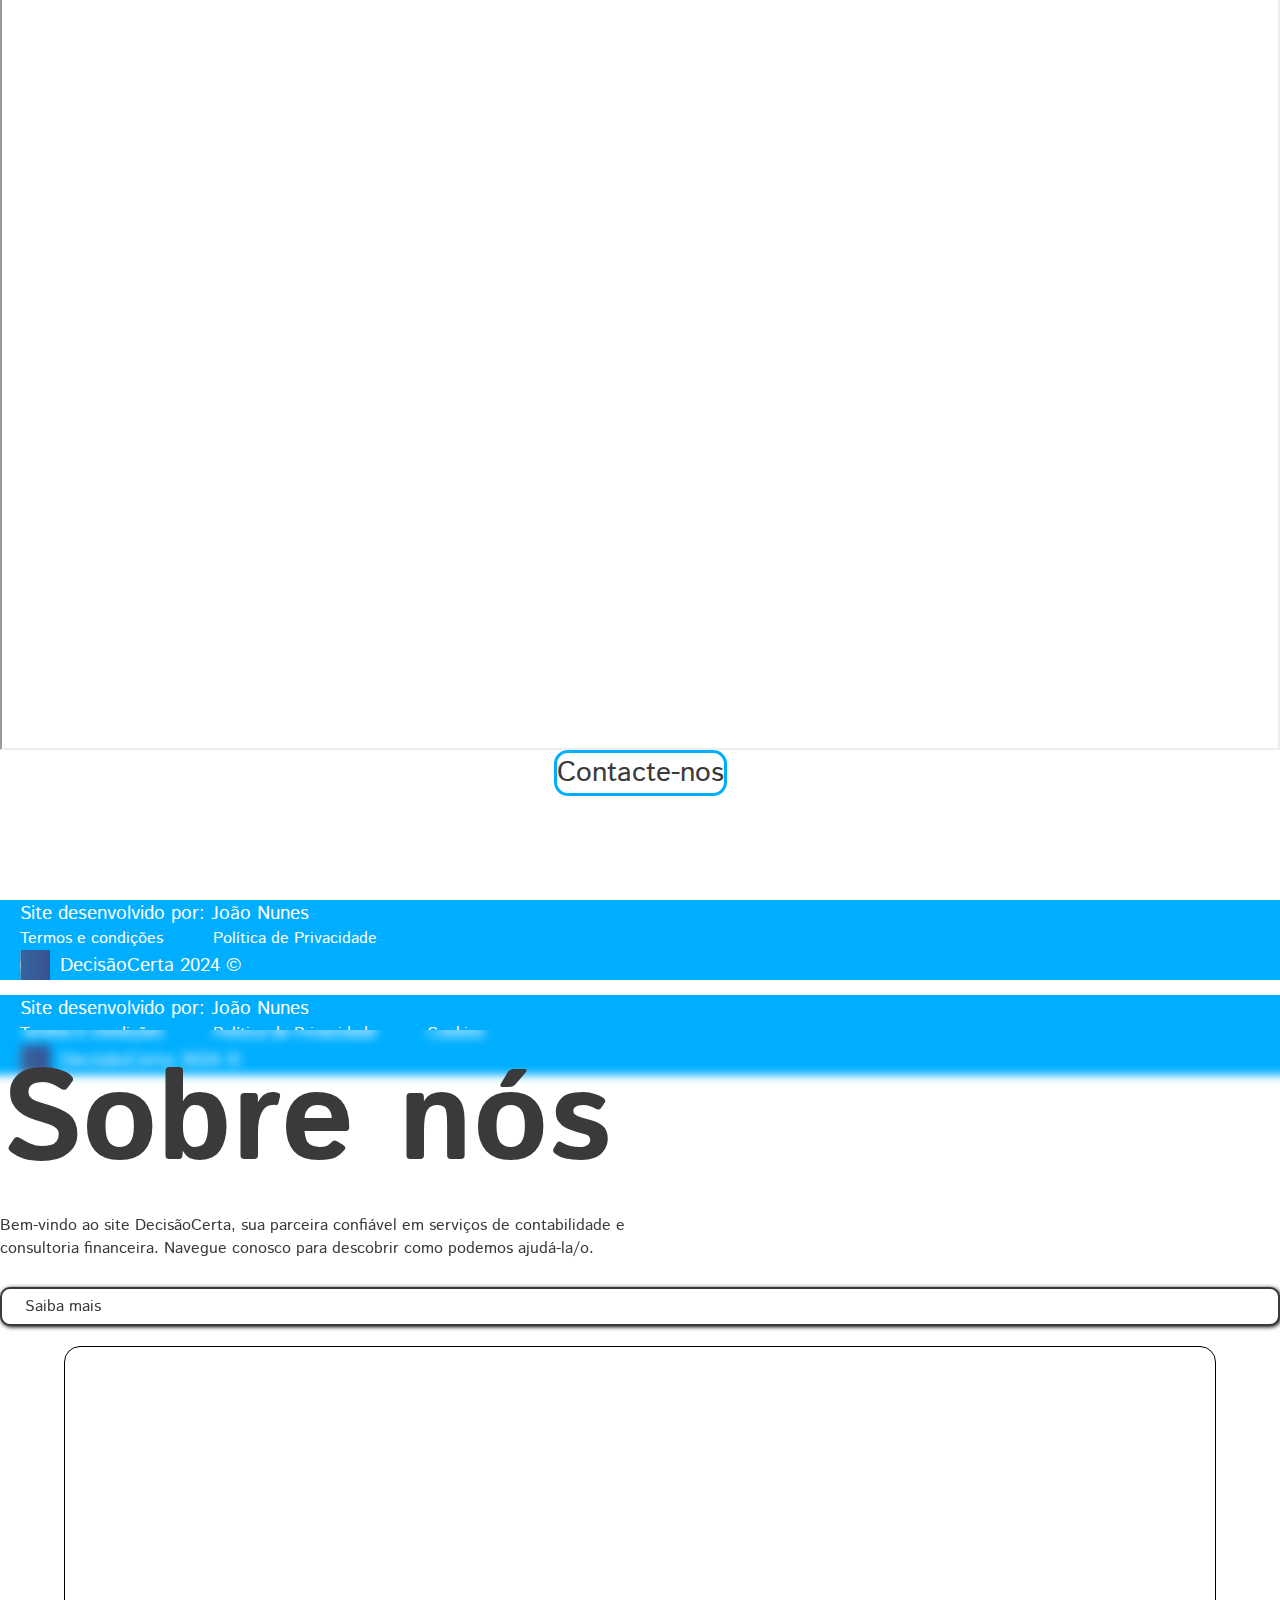
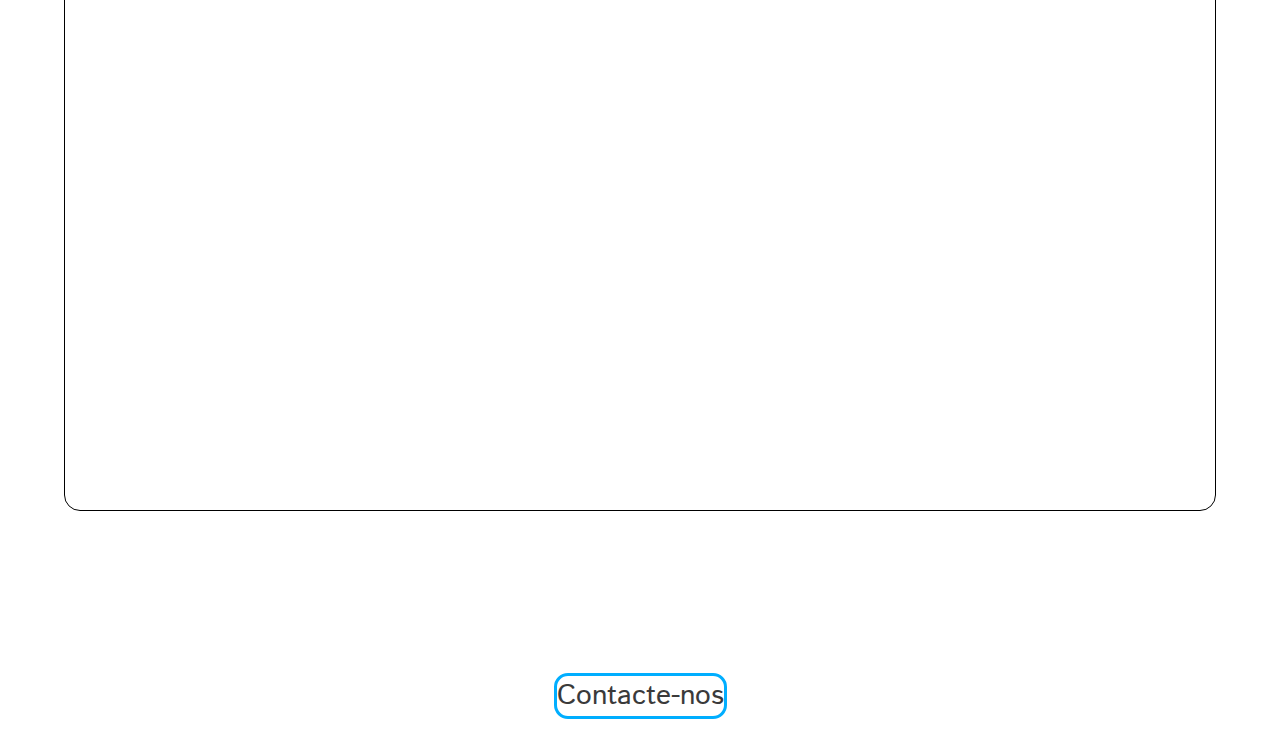
==== commit 51055333: "DC-15 | All | Project Finish!" ====
--- a/index.html
+++ b/index.html
@@ -6,6 +6,15 @@
 
         <title>DecisãoCerta</title>
 
+    <link rel="stylesheet" href="./styles/index.css">
+    <link rel="stylesheet" href="./styles/hero.css">
+    <link rel="stylesheet" href="./styles/intro.css">
+    <link rel="stylesheet" href="./styles/local.css">
+    <link rel="stylesheet" href="./styles/footer.css">
+    <link rel="stylesheet" href="./styles/extras.css">
+    <link rel="stylesheet" href="./styles/animations.css">
+
+    <link rel="shortcut icon" href="./src/decisaocerta-logo.png" type="image/x-icon">
         <link rel="stylesheet" href="./styles/index.css">
         <link rel="stylesheet" href="./styles/hero.css">
         <link rel="stylesheet" href="./styles/intro.css">
@@ -32,6 +41,12 @@
                         </div>
                     </div>
 
+            <div class="options">
+                <a href="./pages/sobre/">Sobre Nós</a>
+                <a href="./pages/serviços/">Serviços</a>
+                <a href="./pages/contact/">Contacto</a>
+            </div>
+        </div>
                     <div class="options">
                         <div class="options-text">
                             <a href="./sobre/">Sobre Nós</a>
@@ -42,6 +57,17 @@
                 </div>
             </div>
 
+        <div class="hero-information">
+            <div class="flex-icon">
+                <div class="icon-menu">
+                    <div class="icon-menu-container"></div>
+                </div>
+            </div>
+            
+            <div class="hero-title">
+                <h1>DecisãoCerta</h1>
+                <p>A sua <span>parceira</span> de confiança!</p>
+            </div>
             <div class="hero-information">
                 <div class="flex-icon">
                     <div class="backToHero">
@@ -60,6 +86,33 @@
                     <p>A sua<span> parceira</span> de confiança!</p>
                 </div>
 
+            <div class="box-btn">
+                <a href="./pages/contact/">
+                    <div class="contact-btn">
+                        <p>Contacte-nos!</p>
+                    </div>
+                </a>
+            </div>
+        </div>
+
+        <div class="hero-img">
+            <div class="hero-img-container"></div>
+        </div>
+    </div>
+
+    <div class="introduction">
+        <div class="introduction-container">
+            <div class="background">
+                <div class="intro-content">
+                    <h1>Sobre nós</h1>
+                    <div class="intro-description">
+                        <p>Bem-vindo ao site DecisãoCerta, sua parceira confiável em serviços de contabilidade e consultoria financeira. Navegue conosco para descobrir como podemos ajudá-la/o.</p>
+                    </div>
+                    <a href="">
+                        <div class="intro-btn">
+                            <p>Saiba mais</p>
+                        </div>
+                    </a>
                 <div class="box-ctn">
                     <a href="./contact/">
                         <div class="contact-btn">
@@ -67,6 +120,39 @@
                         </div>
                     </a>
                 </div>
+            </div>
+        </div>
+    </div>
+
+    <div class="local">
+        <iframe src="https://www.google.com/maps/embed?pb=!1m14!1m12!1m3!1d2709.882602207864!2d-8.087193470891583!3d39.80518014446341!2m3!1f0!2f0!3f0!3m2!1i1024!2i768!4f13.1!5e1!3m2!1spt-PT!2spt!4v1710883784713!5m2!1spt-PT!2spt" allowfullscreen="" loading="lazy" referrerpolicy="no-referrer-when-downgrade"></iframe>
+    </div>
+
+    <div class="local-contact">
+        <div class="local-container">
+            <a href="./pages/contact/">
+                <div class="local-btn">
+                    <p>Contacte-nos</p>
+                </div>
+            </a>
+        </div>
+    </div>
+
+    <div class="footer">
+        <div class="footer-container">
+            <p>Site desenvolvido por: João Nunes</p>
+
+            <div class="footer-privacy">
+                <a href="./pages/terms/">Termos e condições</a>
+                <a href="./pages/terms/">Política de Privacidade</a>
+            </div>
+            
+            <div class="footer-brand">
+                <div class="dc-icon">
+                    <div class="dc-icon-container"></div>
+                </div>
+
+                <p>DecisãoCerta 2024 ©</p>
             </div>
 
             <div class="hero-img">
@@ -107,6 +193,10 @@
                 </a>
             </div>
         </div>
+    </div>
+
+    <script src="./scripts/index.js"></script>
+</body>
 
         <div class="footer">
             <div class="footer-container">
--- a/styles/index.css
+++ b/styles/index.css
@@ -20,8 +20,11 @@
 
 a {
     text-decoration: none;
+<<<<<<< HEAD
 }
 
 ul {
     list-style: none;
+=======
+>>>>>>> 325e4593f517520b9baf0e6b31b564df41743117
 }--- a/styles/hero.css
+++ b/styles/hero.css
@@ -4,6 +4,7 @@
     align-items: center;
     gap: 40px;
 
+<<<<<<< HEAD
     position: relative;
 
     width: 100%;
@@ -13,11 +14,21 @@
 
 .menu {
     overflow: hidden;
+=======
+    width: 100%;
+    height: 100vh;
+}
+
+.menu {
+    background-color: rgba(233, 233, 233, 0.75);
+    backdrop-filter: blur(22px);
+>>>>>>> 325e4593f517520b9baf0e6b31b564df41743117
     
     position: absolute;
     right: 0%;
     z-index: 1;
 
+<<<<<<< HEAD
     width: 40%;
     min-width: 400px;
     height: 100%;   
@@ -31,6 +42,10 @@
     right: 0%;
     
     width: 100%;
+=======
+
+    width: 200px;
+>>>>>>> 325e4593f517520b9baf0e6b31b564df41743117
     height: 100%;
 }
 
@@ -40,19 +55,29 @@
     align-items: center;
 
     width: 100%;
+<<<<<<< HEAD
     height: auto;
+=======
+    height: 80px;
+>>>>>>> 325e4593f517520b9baf0e6b31b564df41743117
 
     animation: opacity 3s 1 ease-in-out;
 }
 
 .exit {
     margin-right: 25px;
+<<<<<<< HEAD
     margin-top: 25px;
 
     width: 3vw;
     height: 3vw;
     min-width: 50px;
     min-height: 50px;
+=======
+
+    min-width: 50px;
+    height: 50px;
+>>>>>>> 325e4593f517520b9baf0e6b31b564df41743117
 
     cursor: pointer;
 }
@@ -76,8 +101,15 @@
 
 .options {
     display: flex;
-    justify-content: center;
-    align-items: center;
+<<<<<<< HEAD
+    justify-content: center;
+    align-items: center;
+=======
+    flex-direction: column;
+    justify-content: center;
+    align-items: center;
+    gap: 30px;
+>>>>>>> 325e4593f517520b9baf0e6b31b564df41743117
 
     animation: opacity 3s ease-in-out 1;
 
@@ -85,6 +117,7 @@
     height: 80%;
 }
 
+<<<<<<< HEAD
 .options-text {
     display: flex;
     flex-direction: column;
@@ -94,16 +127,29 @@
 .options-text a {
     color: var(--black);
     font-size: clamp(50px, 5vw, 300px);
+=======
+.options a {
+    color: var(--black);
+    font-size: clamp(40px, 2vw, 300px);
+>>>>>>> 325e4593f517520b9baf0e6b31b564df41743117
 
     cursor: pointer;
 
     transition: all ease-in-out 0.3s;
 }
 
+<<<<<<< HEAD
 .options-text a:hover {
     transform: translateX(15px);
 
     color: var(--ciano);
+=======
+.options a:hover {
+    transform: scale(0.9);
+
+    color: var(--ciano);
+    text-decoration: underline;
+>>>>>>> 325e4593f517520b9baf0e6b31b564df41743117
 
     transition: all ease-in-out 0.3s;
 }
@@ -119,6 +165,7 @@
 
 .flex-icon {
     display: flex;
+<<<<<<< HEAD
     justify-content: space-between;
 
     width: 100%;
@@ -149,16 +196,29 @@
 .backToHero:hover {
     transform: scale(0.8);
     transition: all ease-in-out 0.3s;
+=======
+    justify-content: end;
+    align-items: center;
+
+    width: 100%;
+    height: 7.5%;
+>>>>>>> 325e4593f517520b9baf0e6b31b564df41743117
 }
 
 .icon-menu {
     transition: all ease-in-out 0.3s;
     cursor: pointer;
 
+<<<<<<< HEAD
     width: 5.5vw;
     min-width: 70px;
     height: 5.5vw;
     min-height: 70px;
+=======
+    width: 7.5%;
+    min-width: 50px;
+    height: 100%;
+>>>>>>> 325e4593f517520b9baf0e6b31b564df41743117
 }
 
 .icon-menu-container {
@@ -181,7 +241,11 @@
     flex-direction: column;
     align-items: center;
     justify-content: center;
+<<<<<<< HEAD
     
+=======
+    margin-top: 13%;
+>>>>>>> 325e4593f517520b9baf0e6b31b564df41743117
     cursor: default;
 
     width: 100%;
@@ -189,14 +253,22 @@
 }
 
 .hero-title h1 {
+<<<<<<< HEAD
     font-size: clamp(45px, 7.2vw, 200px);
+=======
+    font-size: clamp(60px, 7.5vw, 200px);
+>>>>>>> 325e4593f517520b9baf0e6b31b564df41743117
     color: var(--black);
 
     transition: all ease-in-out 0.2s;
 }
 
 .hero-title p {
+<<<<<<< HEAD
     font-size:  clamp(22px, 3vw, 150px);
+=======
+    font-size:  clamp(25px, 2.5vw, 200px);
+>>>>>>> 325e4593f517520b9baf0e6b31b564df41743117
     color: var(--pcolor);
 }
 
@@ -204,8 +276,14 @@
     text-decoration: underline 5px solid var(--ciano);
 }
 
+<<<<<<< HEAD
 .box-ctn {
     display: flex;
+=======
+.box-btn {
+    display: flex;
+    align-items: center;
+>>>>>>> 325e4593f517520b9baf0e6b31b564df41743117
     justify-content: center;
 
     width: 100%;
@@ -213,6 +291,7 @@
 }
 
 .contact-btn {
+<<<<<<< HEAD
     padding: 8px 32px;
 
     border: 2px solid var(--ciano);
@@ -221,6 +300,16 @@
 
 .contact-btn p {
     font-size:clamp(25px, 3vw, 170px);
+=======
+    padding: 10px 25px;
+
+    border: 4px solid var(--ciano);
+    border-radius: 50px;
+}
+
+.contact-btn p {
+    font-size:clamp(25px, 2vw, 50px);
+>>>>>>> 325e4593f517520b9baf0e6b31b564df41743117
     color: var(--pcolor);
 
     transition: all ease-in-out 0.2s;
@@ -259,6 +348,7 @@
     .flex-icon {
         padding-right: 10px;
     }
+<<<<<<< HEAD
     .hero-title p {
         text-align: center;
         text-align-last: center;
@@ -269,5 +359,14 @@
     .menu {
         width: 100%;
         min-width: 0px;
+=======
+    .hero-title h1 {
+        font-size: clamp(33px, 10vw, 200px);
+    }
+    .hero-title p {
+        font-size:  clamp(15px, 2.5vw, 200px);
+        text-align: center;
+        text-align-last:center;
+>>>>>>> 325e4593f517520b9baf0e6b31b564df41743117
     }
 }--- a/styles/intro.css
+++ b/styles/intro.css
@@ -2,7 +2,19 @@
     margin-top: 50px;
 
     width: 100%;
+<<<<<<< HEAD
     height: auto;
+=======
+    height: 100vh;
+}
+
+.introduction-container {
+    position: relative;
+    display: flex;
+
+    width: 100%;
+    height: 100%;
+>>>>>>> 325e4593f517520b9baf0e6b31b564df41743117
 }
 
 .background {
@@ -17,14 +29,23 @@
 }
 
 .intro-content {
+<<<<<<< HEAD
     background-color: rgba(255, 255, 255, 0.5);
     backdrop-filter: blur(16px);
+=======
+    background-color: rgba(0, 255, 255, 0.7);
+    backdrop-filter: blur(5px);
+>>>>>>> 325e4593f517520b9baf0e6b31b564df41743117
 
     display: flex;
     flex-direction: column;
     justify-content: center;
     align-items: center;
+<<<<<<< HEAD
     gap: 3vh;
+=======
+    gap: 10px;
+>>>>>>> 325e4593f517520b9baf0e6b31b564df41743117
 
     width: 100%;
     height: 100%;
@@ -33,10 +54,13 @@
 .intro-content h1 {
     font-size: clamp(40px, 10vw, 300px);
     color: var(--black);
+<<<<<<< HEAD
 
     margin-top: 20px;
 
     cursor: default;
+=======
+>>>>>>> 325e4593f517520b9baf0e6b31b564df41743117
 }
 
 .intro-description {
@@ -45,6 +69,7 @@
 }
 
 .intro-description p {
+<<<<<<< HEAD
     font-size: clamp(23px, 3vw, 150px);
     color: var(--black);
 
@@ -62,18 +87,38 @@
 
     margin-bottom: 20px;
 
+=======
+    font-size: clamp(20px, 3vw, 27px);
+    color: var(--black);
+}
+
+.intro-btn {
+    background-color: white;
+    box-shadow: 1px 1px 4px rgba(0, 0, 0);
+
+    border-radius: 10px;
+    padding: 6px 23px;
+
+    transition: all ease-in-out 0.3s;
+
+>>>>>>> 325e4593f517520b9baf0e6b31b564df41743117
     width: auto;
     height: auto;
 }
 
 .intro-btn:hover {
+<<<<<<< HEAD
     background-color: var(--black);
 
     transform: scale(0.9);
+=======
+    transform: scale(0.8);
+>>>>>>> 325e4593f517520b9baf0e6b31b564df41743117
     transition: all ease-in-out 0.3s;
 }
 
 .intro-btn p {
+<<<<<<< HEAD
     font-size: clamp(23px, 2.4vw, 150px);
     color: var(--black);
 }
@@ -87,4 +132,8 @@
     .introduction {
         margin-top: 0px;
     }
+=======
+    font-size: clamp(20px, 1.3vw, 300px);
+    color: black;
+>>>>>>> 325e4593f517520b9baf0e6b31b564df41743117
 }--- a/styles/local.css
+++ b/styles/local.css
@@ -1,12 +1,26 @@
 .local {
     width: 100%;
     height: 100vh;
+<<<<<<< HEAD
     min-height: 350px;
+=======
+}
+
+.local iframe {
+    width: 100%;
+    height: 100%;
+}
+
+.local-contact {
+    width: 100%;
+    height: 15vh;
+>>>>>>> 325e4593f517520b9baf0e6b31b564df41743117
 }
 
 .local-container {
     display: flex;
     justify-content: center;
+<<<<<<< HEAD
     align-items: center;
 
     width: 100%;
@@ -31,6 +45,9 @@
     display: flex;
     justify-content: center;
     align-items: center;
+=======
+    align-items: end;
+>>>>>>> 325e4593f517520b9baf0e6b31b564df41743117
 
     width: 100%;
     height: 100%;
@@ -38,8 +55,14 @@
 
 .local-btn {
     background-color: transparent;
+<<<<<<< HEAD
     border: 2px solid var(--ciano);
     border-radius: 8px;
+=======
+    box-shadow: 2px 2px 4px rgb(0, 0, 0, 0.5);
+    border: 3px solid var(--ciano);
+    border-radius: 14px;
+>>>>>>> 325e4593f517520b9baf0e6b31b564df41743117
 
     padding: 5px 24px;
 
@@ -50,8 +73,11 @@
 }
 
 .local-btn:hover {
+<<<<<<< HEAD
     background-color: var(--ciano);
 
+=======
+>>>>>>> 325e4593f517520b9baf0e6b31b564df41743117
     transform: scale(0.9);
     transition: all ease-in-out 0.3s;
 }
@@ -59,6 +85,7 @@
 .local-btn p {
     color: var(--black);
     font-size: clamp(28px, 2vw, 200px);
+<<<<<<< HEAD
 
     transition: all ease-in-out 0.3s;
 }
@@ -67,4 +94,6 @@
     color: white;
 
     transition: all ease-in-out 0.3s;
+=======
+>>>>>>> 325e4593f517520b9baf0e6b31b564df41743117
 }--- a/styles/footer.css
+++ b/styles/footer.css
@@ -1,14 +1,22 @@
 .footer {
     margin-top: 50px;
+<<<<<<< HEAD
 
     width: 100%;
     height: auto;
+=======
+    width: 100%;
+    height: 45px;
+>>>>>>> 325e4593f517520b9baf0e6b31b564df41743117
 }
 
 .footer-container {
     background-color: var(--ciano);
     color: white;
+<<<<<<< HEAD
     cursor: default;
+=======
+>>>>>>> 325e4593f517520b9baf0e6b31b564df41743117
     
     display: flex;
     align-items: center;
@@ -17,12 +25,16 @@
     padding: 0 20px;
 
     width: 100%;
+<<<<<<< HEAD
     height: 10vh;
     min-height: 45px;
 }
 
 .footer-container p {
     font-size: clamp(15px, 1.5vw, 60px);
+=======
+    height: 100%;
+>>>>>>> 325e4593f517520b9baf0e6b31b564df41743117
 }
 
 .footer-privacy {
@@ -32,6 +44,7 @@
 
 .footer-privacy a {
     color: white;
+<<<<<<< HEAD
     font-size: clamp(15px, 1.5vw, 60px);
     
     transition: all 0.3s ease-in-out;
@@ -42,15 +55,25 @@
     
     transform: scale(0.9);
     transition: all 0.3s ease-in-out;
+=======
+}
+
+.footer-privacy a:hover {
+    color: var(--blue);
+    text-decoration: underline solid var(--blue);
+>>>>>>> 325e4593f517520b9baf0e6b31b564df41743117
 }
 
 .footer-brand {
     display: flex;
     align-items: center;
+<<<<<<< HEAD
     justify-content: end;
 
     width: 20%;
     height: 100%;
+=======
+>>>>>>> 325e4593f517520b9baf0e6b31b564df41743117
 }
 
 .dc-icon {
@@ -58,22 +81,32 @@
     border-radius: 50%;
     margin-right: 10px;
 
+<<<<<<< HEAD
     width: 3vw;
     height: 3vw;
     min-width: 30px;
     min-height: 30px;
+=======
+    min-width: 30px;
+    height: 30px;
+>>>>>>> 325e4593f517520b9baf0e6b31b564df41743117
 }
 
 .dc-icon-container {
     background-image: url("../src/decisaocerta-logo.png");
     background-position: center;
+<<<<<<< HEAD
     background-size: 100% 100%;
+=======
+    background-size: cover;
+>>>>>>> 325e4593f517520b9baf0e6b31b564df41743117
     background-repeat: no-repeat;
 
     width: 100%;
     height: 100%;
 }
 
+<<<<<<< HEAD
 @media (max-width:1000px) {
     .footer-container {
         flex-direction: column;
@@ -96,5 +129,12 @@
         grid-gap: 5px;
 
         height: auto;
+=======
+@media (max-width:1100px) {
+    .footer-container {
+        flex-direction: column;
+        justify-content: space-evenly;
+        height: 130px;
+>>>>>>> 325e4593f517520b9baf0e6b31b564df41743117
     }
 }--- a/styles/animations.css
+++ b/styles/animations.css
@@ -36,7 +36,7 @@
         overflow: hidden;
     }
     100% {
-        width: 100%;
+        width: 200px;
         height: 100%;
 
         overflow: hidden;
@@ -45,7 +45,7 @@
 
 @keyframes exitMenu {
     0% {
-        width: 100%;
+        width: 200px;
         height: 100%;
 
         overflow: hidden;
--- a/styles/index.css
+++ b/styles/index.css
@@ -20,8 +20,11 @@
 
 a {
     text-decoration: none;
+<<<<<<< HEAD
 }
 
 ul {
     list-style: none;
+=======
+>>>>>>> 325e4593f517520b9baf0e6b31b564df41743117
 }--- a/styles/hero.css
+++ b/styles/hero.css
@@ -4,6 +4,7 @@
     align-items: center;
     gap: 40px;
 
+<<<<<<< HEAD
     position: relative;
 
     width: 100%;
@@ -13,11 +14,21 @@
 
 .menu {
     overflow: hidden;
+=======
+    width: 100%;
+    height: 100vh;
+}
+
+.menu {
+    background-color: rgba(233, 233, 233, 0.75);
+    backdrop-filter: blur(22px);
+>>>>>>> 325e4593f517520b9baf0e6b31b564df41743117
     
     position: absolute;
     right: 0%;
     z-index: 1;
 
+<<<<<<< HEAD
     width: 40%;
     min-width: 400px;
     height: 100%;   
@@ -31,6 +42,10 @@
     right: 0%;
     
     width: 100%;
+=======
+
+    width: 200px;
+>>>>>>> 325e4593f517520b9baf0e6b31b564df41743117
     height: 100%;
 }
 
@@ -40,19 +55,29 @@
     align-items: center;
 
     width: 100%;
+<<<<<<< HEAD
     height: auto;
+=======
+    height: 80px;
+>>>>>>> 325e4593f517520b9baf0e6b31b564df41743117
 
     animation: opacity 3s 1 ease-in-out;
 }
 
 .exit {
     margin-right: 25px;
+<<<<<<< HEAD
     margin-top: 25px;
 
     width: 3vw;
     height: 3vw;
     min-width: 50px;
     min-height: 50px;
+=======
+
+    min-width: 50px;
+    height: 50px;
+>>>>>>> 325e4593f517520b9baf0e6b31b564df41743117
 
     cursor: pointer;
 }
@@ -76,8 +101,15 @@
 
 .options {
     display: flex;
-    justify-content: center;
-    align-items: center;
+<<<<<<< HEAD
+    justify-content: center;
+    align-items: center;
+=======
+    flex-direction: column;
+    justify-content: center;
+    align-items: center;
+    gap: 30px;
+>>>>>>> 325e4593f517520b9baf0e6b31b564df41743117
 
     animation: opacity 3s ease-in-out 1;
 
@@ -85,6 +117,7 @@
     height: 80%;
 }
 
+<<<<<<< HEAD
 .options-text {
     display: flex;
     flex-direction: column;
@@ -94,16 +127,29 @@
 .options-text a {
     color: var(--black);
     font-size: clamp(50px, 5vw, 300px);
+=======
+.options a {
+    color: var(--black);
+    font-size: clamp(40px, 2vw, 300px);
+>>>>>>> 325e4593f517520b9baf0e6b31b564df41743117
 
     cursor: pointer;
 
     transition: all ease-in-out 0.3s;
 }
 
+<<<<<<< HEAD
 .options-text a:hover {
     transform: translateX(15px);
 
     color: var(--ciano);
+=======
+.options a:hover {
+    transform: scale(0.9);
+
+    color: var(--ciano);
+    text-decoration: underline;
+>>>>>>> 325e4593f517520b9baf0e6b31b564df41743117
 
     transition: all ease-in-out 0.3s;
 }
@@ -119,6 +165,7 @@
 
 .flex-icon {
     display: flex;
+<<<<<<< HEAD
     justify-content: space-between;
 
     width: 100%;
@@ -149,16 +196,29 @@
 .backToHero:hover {
     transform: scale(0.8);
     transition: all ease-in-out 0.3s;
+=======
+    justify-content: end;
+    align-items: center;
+
+    width: 100%;
+    height: 7.5%;
+>>>>>>> 325e4593f517520b9baf0e6b31b564df41743117
 }
 
 .icon-menu {
     transition: all ease-in-out 0.3s;
     cursor: pointer;
 
+<<<<<<< HEAD
     width: 5.5vw;
     min-width: 70px;
     height: 5.5vw;
     min-height: 70px;
+=======
+    width: 7.5%;
+    min-width: 50px;
+    height: 100%;
+>>>>>>> 325e4593f517520b9baf0e6b31b564df41743117
 }
 
 .icon-menu-container {
@@ -181,7 +241,11 @@
     flex-direction: column;
     align-items: center;
     justify-content: center;
+<<<<<<< HEAD
     
+=======
+    margin-top: 13%;
+>>>>>>> 325e4593f517520b9baf0e6b31b564df41743117
     cursor: default;
 
     width: 100%;
@@ -189,14 +253,22 @@
 }
 
 .hero-title h1 {
+<<<<<<< HEAD
     font-size: clamp(45px, 7.2vw, 200px);
+=======
+    font-size: clamp(60px, 7.5vw, 200px);
+>>>>>>> 325e4593f517520b9baf0e6b31b564df41743117
     color: var(--black);
 
     transition: all ease-in-out 0.2s;
 }
 
 .hero-title p {
+<<<<<<< HEAD
     font-size:  clamp(22px, 3vw, 150px);
+=======
+    font-size:  clamp(25px, 2.5vw, 200px);
+>>>>>>> 325e4593f517520b9baf0e6b31b564df41743117
     color: var(--pcolor);
 }
 
@@ -204,8 +276,14 @@
     text-decoration: underline 5px solid var(--ciano);
 }
 
+<<<<<<< HEAD
 .box-ctn {
     display: flex;
+=======
+.box-btn {
+    display: flex;
+    align-items: center;
+>>>>>>> 325e4593f517520b9baf0e6b31b564df41743117
     justify-content: center;
 
     width: 100%;
@@ -213,6 +291,7 @@
 }
 
 .contact-btn {
+<<<<<<< HEAD
     padding: 8px 32px;
 
     border: 2px solid var(--ciano);
@@ -221,6 +300,16 @@
 
 .contact-btn p {
     font-size:clamp(25px, 3vw, 170px);
+=======
+    padding: 10px 25px;
+
+    border: 4px solid var(--ciano);
+    border-radius: 50px;
+}
+
+.contact-btn p {
+    font-size:clamp(25px, 2vw, 50px);
+>>>>>>> 325e4593f517520b9baf0e6b31b564df41743117
     color: var(--pcolor);
 
     transition: all ease-in-out 0.2s;
@@ -259,6 +348,7 @@
     .flex-icon {
         padding-right: 10px;
     }
+<<<<<<< HEAD
     .hero-title p {
         text-align: center;
         text-align-last: center;
@@ -269,5 +359,14 @@
     .menu {
         width: 100%;
         min-width: 0px;
+=======
+    .hero-title h1 {
+        font-size: clamp(33px, 10vw, 200px);
+    }
+    .hero-title p {
+        font-size:  clamp(15px, 2.5vw, 200px);
+        text-align: center;
+        text-align-last:center;
+>>>>>>> 325e4593f517520b9baf0e6b31b564df41743117
     }
 }--- a/styles/intro.css
+++ b/styles/intro.css
@@ -2,7 +2,19 @@
     margin-top: 50px;
 
     width: 100%;
+<<<<<<< HEAD
     height: auto;
+=======
+    height: 100vh;
+}
+
+.introduction-container {
+    position: relative;
+    display: flex;
+
+    width: 100%;
+    height: 100%;
+>>>>>>> 325e4593f517520b9baf0e6b31b564df41743117
 }
 
 .background {
@@ -17,14 +29,23 @@
 }
 
 .intro-content {
+<<<<<<< HEAD
     background-color: rgba(255, 255, 255, 0.5);
     backdrop-filter: blur(16px);
+=======
+    background-color: rgba(0, 255, 255, 0.7);
+    backdrop-filter: blur(5px);
+>>>>>>> 325e4593f517520b9baf0e6b31b564df41743117
 
     display: flex;
     flex-direction: column;
     justify-content: center;
     align-items: center;
+<<<<<<< HEAD
     gap: 3vh;
+=======
+    gap: 10px;
+>>>>>>> 325e4593f517520b9baf0e6b31b564df41743117
 
     width: 100%;
     height: 100%;
@@ -33,10 +54,13 @@
 .intro-content h1 {
     font-size: clamp(40px, 10vw, 300px);
     color: var(--black);
+<<<<<<< HEAD
 
     margin-top: 20px;
 
     cursor: default;
+=======
+>>>>>>> 325e4593f517520b9baf0e6b31b564df41743117
 }
 
 .intro-description {
@@ -45,6 +69,7 @@
 }
 
 .intro-description p {
+<<<<<<< HEAD
     font-size: clamp(23px, 3vw, 150px);
     color: var(--black);
 
@@ -62,18 +87,38 @@
 
     margin-bottom: 20px;
 
+=======
+    font-size: clamp(20px, 3vw, 27px);
+    color: var(--black);
+}
+
+.intro-btn {
+    background-color: white;
+    box-shadow: 1px 1px 4px rgba(0, 0, 0);
+
+    border-radius: 10px;
+    padding: 6px 23px;
+
+    transition: all ease-in-out 0.3s;
+
+>>>>>>> 325e4593f517520b9baf0e6b31b564df41743117
     width: auto;
     height: auto;
 }
 
 .intro-btn:hover {
+<<<<<<< HEAD
     background-color: var(--black);
 
     transform: scale(0.9);
+=======
+    transform: scale(0.8);
+>>>>>>> 325e4593f517520b9baf0e6b31b564df41743117
     transition: all ease-in-out 0.3s;
 }
 
 .intro-btn p {
+<<<<<<< HEAD
     font-size: clamp(23px, 2.4vw, 150px);
     color: var(--black);
 }
@@ -87,4 +132,8 @@
     .introduction {
         margin-top: 0px;
     }
+=======
+    font-size: clamp(20px, 1.3vw, 300px);
+    color: black;
+>>>>>>> 325e4593f517520b9baf0e6b31b564df41743117
 }--- a/styles/local.css
+++ b/styles/local.css
@@ -1,12 +1,26 @@
 .local {
     width: 100%;
     height: 100vh;
+<<<<<<< HEAD
     min-height: 350px;
+=======
+}
+
+.local iframe {
+    width: 100%;
+    height: 100%;
+}
+
+.local-contact {
+    width: 100%;
+    height: 15vh;
+>>>>>>> 325e4593f517520b9baf0e6b31b564df41743117
 }
 
 .local-container {
     display: flex;
     justify-content: center;
+<<<<<<< HEAD
     align-items: center;
 
     width: 100%;
@@ -31,6 +45,9 @@
     display: flex;
     justify-content: center;
     align-items: center;
+=======
+    align-items: end;
+>>>>>>> 325e4593f517520b9baf0e6b31b564df41743117
 
     width: 100%;
     height: 100%;
@@ -38,8 +55,14 @@
 
 .local-btn {
     background-color: transparent;
+<<<<<<< HEAD
     border: 2px solid var(--ciano);
     border-radius: 8px;
+=======
+    box-shadow: 2px 2px 4px rgb(0, 0, 0, 0.5);
+    border: 3px solid var(--ciano);
+    border-radius: 14px;
+>>>>>>> 325e4593f517520b9baf0e6b31b564df41743117
 
     padding: 5px 24px;
 
@@ -50,8 +73,11 @@
 }
 
 .local-btn:hover {
+<<<<<<< HEAD
     background-color: var(--ciano);
 
+=======
+>>>>>>> 325e4593f517520b9baf0e6b31b564df41743117
     transform: scale(0.9);
     transition: all ease-in-out 0.3s;
 }
@@ -59,6 +85,7 @@
 .local-btn p {
     color: var(--black);
     font-size: clamp(28px, 2vw, 200px);
+<<<<<<< HEAD
 
     transition: all ease-in-out 0.3s;
 }
@@ -67,4 +94,6 @@
     color: white;
 
     transition: all ease-in-out 0.3s;
+=======
+>>>>>>> 325e4593f517520b9baf0e6b31b564df41743117
 }--- a/styles/footer.css
+++ b/styles/footer.css
@@ -1,14 +1,22 @@
 .footer {
     margin-top: 50px;
+<<<<<<< HEAD
 
     width: 100%;
     height: auto;
+=======
+    width: 100%;
+    height: 45px;
+>>>>>>> 325e4593f517520b9baf0e6b31b564df41743117
 }
 
 .footer-container {
     background-color: var(--ciano);
     color: white;
+<<<<<<< HEAD
     cursor: default;
+=======
+>>>>>>> 325e4593f517520b9baf0e6b31b564df41743117
     
     display: flex;
     align-items: center;
@@ -17,12 +25,16 @@
     padding: 0 20px;
 
     width: 100%;
+<<<<<<< HEAD
     height: 10vh;
     min-height: 45px;
 }
 
 .footer-container p {
     font-size: clamp(15px, 1.5vw, 60px);
+=======
+    height: 100%;
+>>>>>>> 325e4593f517520b9baf0e6b31b564df41743117
 }
 
 .footer-privacy {
@@ -32,6 +44,7 @@
 
 .footer-privacy a {
     color: white;
+<<<<<<< HEAD
     font-size: clamp(15px, 1.5vw, 60px);
     
     transition: all 0.3s ease-in-out;
@@ -42,15 +55,25 @@
     
     transform: scale(0.9);
     transition: all 0.3s ease-in-out;
+=======
+}
+
+.footer-privacy a:hover {
+    color: var(--blue);
+    text-decoration: underline solid var(--blue);
+>>>>>>> 325e4593f517520b9baf0e6b31b564df41743117
 }
 
 .footer-brand {
     display: flex;
     align-items: center;
+<<<<<<< HEAD
     justify-content: end;
 
     width: 20%;
     height: 100%;
+=======
+>>>>>>> 325e4593f517520b9baf0e6b31b564df41743117
 }
 
 .dc-icon {
@@ -58,22 +81,32 @@
     border-radius: 50%;
     margin-right: 10px;
 
+<<<<<<< HEAD
     width: 3vw;
     height: 3vw;
     min-width: 30px;
     min-height: 30px;
+=======
+    min-width: 30px;
+    height: 30px;
+>>>>>>> 325e4593f517520b9baf0e6b31b564df41743117
 }
 
 .dc-icon-container {
     background-image: url("../src/decisaocerta-logo.png");
     background-position: center;
+<<<<<<< HEAD
     background-size: 100% 100%;
+=======
+    background-size: cover;
+>>>>>>> 325e4593f517520b9baf0e6b31b564df41743117
     background-repeat: no-repeat;
 
     width: 100%;
     height: 100%;
 }
 
+<<<<<<< HEAD
 @media (max-width:1000px) {
     .footer-container {
         flex-direction: column;
@@ -96,5 +129,12 @@
         grid-gap: 5px;
 
         height: auto;
+=======
+@media (max-width:1100px) {
+    .footer-container {
+        flex-direction: column;
+        justify-content: space-evenly;
+        height: 130px;
+>>>>>>> 325e4593f517520b9baf0e6b31b564df41743117
     }
 }--- a/styles/animations.css
+++ b/styles/animations.css
@@ -36,7 +36,7 @@
         overflow: hidden;
     }
     100% {
-        width: 100%;
+        width: 200px;
         height: 100%;
 
         overflow: hidden;
@@ -45,7 +45,7 @@
 
 @keyframes exitMenu {
     0% {
-        width: 100%;
+        width: 200px;
         height: 100%;
 
         overflow: hidden;
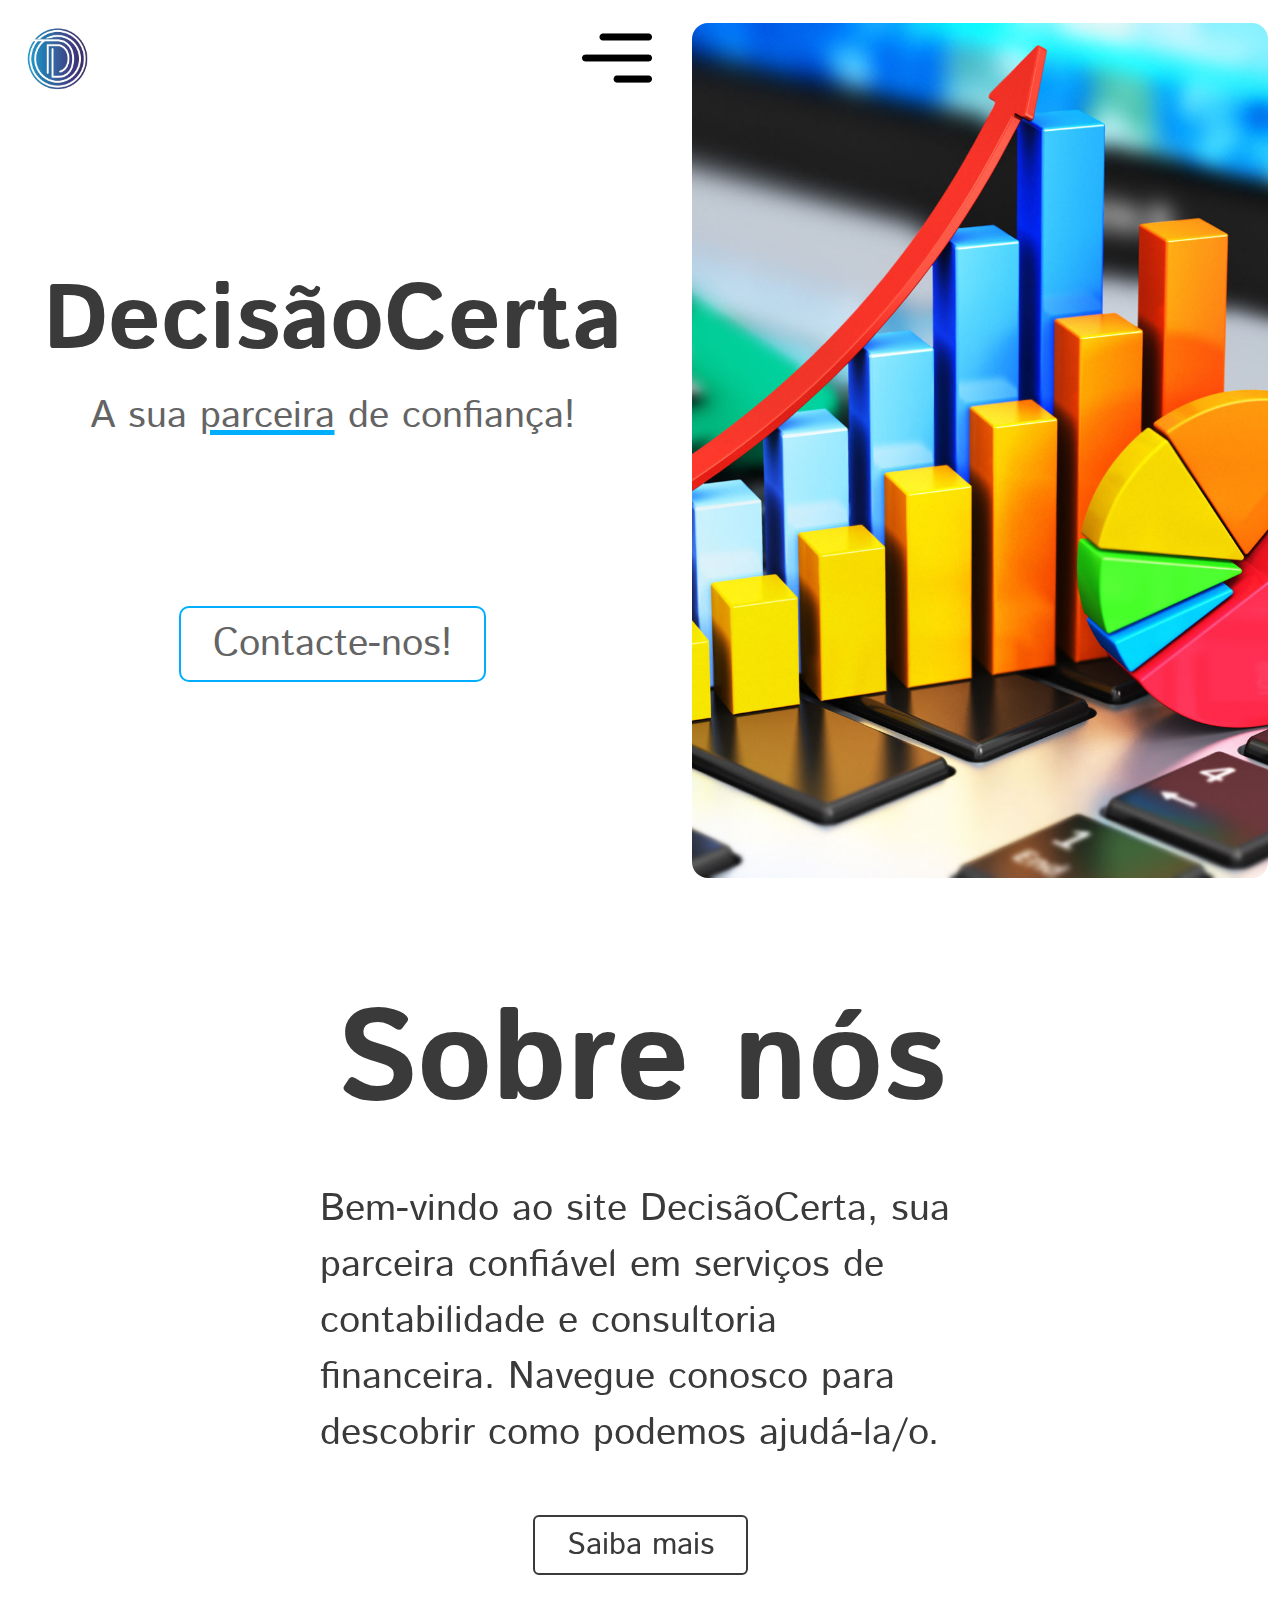
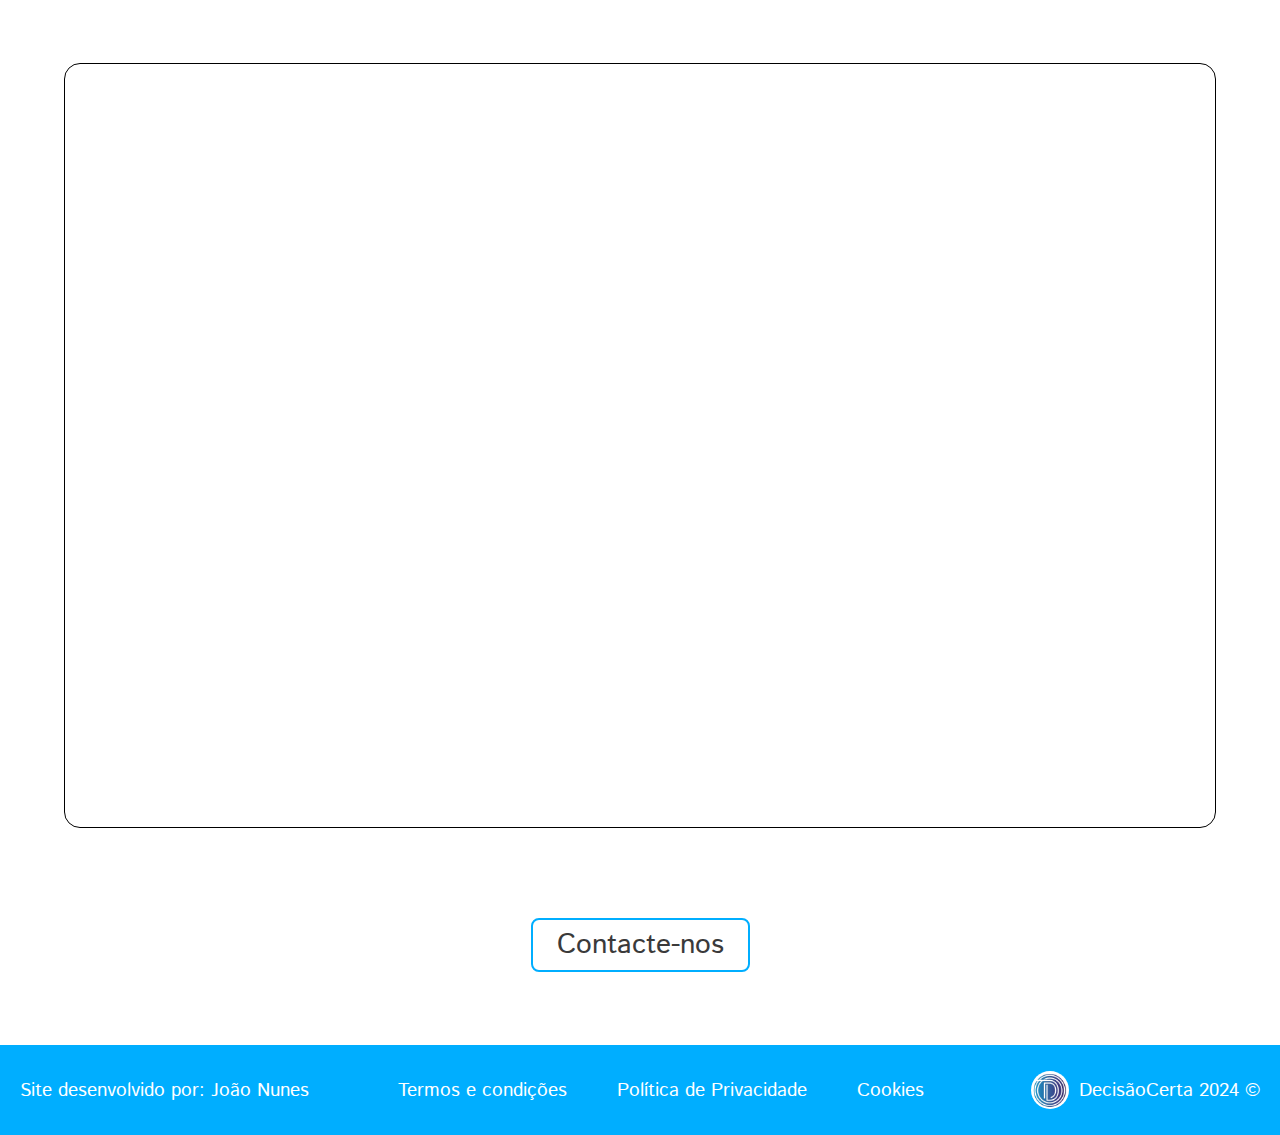
==== commit 17256cb4: "DC-15 | All | Project Finish!" ====
--- a/index.html
+++ b/index.html
@@ -6,15 +6,6 @@
 
         <title>DecisãoCerta</title>
 
-    <link rel="stylesheet" href="./styles/index.css">
-    <link rel="stylesheet" href="./styles/hero.css">
-    <link rel="stylesheet" href="./styles/intro.css">
-    <link rel="stylesheet" href="./styles/local.css">
-    <link rel="stylesheet" href="./styles/footer.css">
-    <link rel="stylesheet" href="./styles/extras.css">
-    <link rel="stylesheet" href="./styles/animations.css">
-
-    <link rel="shortcut icon" href="./src/decisaocerta-logo.png" type="image/x-icon">
         <link rel="stylesheet" href="./styles/index.css">
         <link rel="stylesheet" href="./styles/hero.css">
         <link rel="stylesheet" href="./styles/intro.css">
@@ -41,12 +32,6 @@
                         </div>
                     </div>
 
-            <div class="options">
-                <a href="./pages/sobre/">Sobre Nós</a>
-                <a href="./pages/serviços/">Serviços</a>
-                <a href="./pages/contact/">Contacto</a>
-            </div>
-        </div>
                     <div class="options">
                         <div class="options-text">
                             <a href="./sobre/">Sobre Nós</a>
@@ -57,17 +42,6 @@
                 </div>
             </div>
 
-        <div class="hero-information">
-            <div class="flex-icon">
-                <div class="icon-menu">
-                    <div class="icon-menu-container"></div>
-                </div>
-            </div>
-            
-            <div class="hero-title">
-                <h1>DecisãoCerta</h1>
-                <p>A sua <span>parceira</span> de confiança!</p>
-            </div>
             <div class="hero-information">
                 <div class="flex-icon">
                     <div class="backToHero">
@@ -83,36 +57,9 @@
                 
                 <div class="hero-title">
                     <h1>DecisãoCerta</h1>
-                    <p>A sua<span> parceira</span> de confiança!</p>
+                    <p>A sua <span>parceira</span> de confiança!</p>
                 </div>
 
-            <div class="box-btn">
-                <a href="./pages/contact/">
-                    <div class="contact-btn">
-                        <p>Contacte-nos!</p>
-                    </div>
-                </a>
-            </div>
-        </div>
-
-        <div class="hero-img">
-            <div class="hero-img-container"></div>
-        </div>
-    </div>
-
-    <div class="introduction">
-        <div class="introduction-container">
-            <div class="background">
-                <div class="intro-content">
-                    <h1>Sobre nós</h1>
-                    <div class="intro-description">
-                        <p>Bem-vindo ao site DecisãoCerta, sua parceira confiável em serviços de contabilidade e consultoria financeira. Navegue conosco para descobrir como podemos ajudá-la/o.</p>
-                    </div>
-                    <a href="">
-                        <div class="intro-btn">
-                            <p>Saiba mais</p>
-                        </div>
-                    </a>
                 <div class="box-ctn">
                     <a href="./contact/">
                         <div class="contact-btn">
@@ -120,39 +67,6 @@
                         </div>
                     </a>
                 </div>
-            </div>
-        </div>
-    </div>
-
-    <div class="local">
-        <iframe src="https://www.google.com/maps/embed?pb=!1m14!1m12!1m3!1d2709.882602207864!2d-8.087193470891583!3d39.80518014446341!2m3!1f0!2f0!3f0!3m2!1i1024!2i768!4f13.1!5e1!3m2!1spt-PT!2spt!4v1710883784713!5m2!1spt-PT!2spt" allowfullscreen="" loading="lazy" referrerpolicy="no-referrer-when-downgrade"></iframe>
-    </div>
-
-    <div class="local-contact">
-        <div class="local-container">
-            <a href="./pages/contact/">
-                <div class="local-btn">
-                    <p>Contacte-nos</p>
-                </div>
-            </a>
-        </div>
-    </div>
-
-    <div class="footer">
-        <div class="footer-container">
-            <p>Site desenvolvido por: João Nunes</p>
-
-            <div class="footer-privacy">
-                <a href="./pages/terms/">Termos e condições</a>
-                <a href="./pages/terms/">Política de Privacidade</a>
-            </div>
-            
-            <div class="footer-brand">
-                <div class="dc-icon">
-                    <div class="dc-icon-container"></div>
-                </div>
-
-                <p>DecisãoCerta 2024 ©</p>
             </div>
 
             <div class="hero-img">
@@ -193,10 +107,6 @@
                 </a>
             </div>
         </div>
-    </div>
-
-    <script src="./scripts/index.js"></script>
-</body>
 
         <div class="footer">
             <div class="footer-container">
--- a/styles/index.css
+++ b/styles/index.css
@@ -20,11 +20,8 @@
 
 a {
     text-decoration: none;
-<<<<<<< HEAD
 }
 
 ul {
     list-style: none;
-=======
->>>>>>> 325e4593f517520b9baf0e6b31b564df41743117
 }--- a/styles/hero.css
+++ b/styles/hero.css
@@ -4,7 +4,6 @@
     align-items: center;
     gap: 40px;
 
-<<<<<<< HEAD
     position: relative;
 
     width: 100%;
@@ -14,21 +13,11 @@
 
 .menu {
     overflow: hidden;
-=======
-    width: 100%;
-    height: 100vh;
-}
-
-.menu {
-    background-color: rgba(233, 233, 233, 0.75);
-    backdrop-filter: blur(22px);
->>>>>>> 325e4593f517520b9baf0e6b31b564df41743117
     
     position: absolute;
     right: 0%;
     z-index: 1;
 
-<<<<<<< HEAD
     width: 40%;
     min-width: 400px;
     height: 100%;   
@@ -42,10 +31,6 @@
     right: 0%;
     
     width: 100%;
-=======
-
-    width: 200px;
->>>>>>> 325e4593f517520b9baf0e6b31b564df41743117
     height: 100%;
 }
 
@@ -55,29 +40,19 @@
     align-items: center;
 
     width: 100%;
-<<<<<<< HEAD
     height: auto;
-=======
-    height: 80px;
->>>>>>> 325e4593f517520b9baf0e6b31b564df41743117
 
     animation: opacity 3s 1 ease-in-out;
 }
 
 .exit {
     margin-right: 25px;
-<<<<<<< HEAD
     margin-top: 25px;
 
     width: 3vw;
     height: 3vw;
     min-width: 50px;
     min-height: 50px;
-=======
-
-    min-width: 50px;
-    height: 50px;
->>>>>>> 325e4593f517520b9baf0e6b31b564df41743117
 
     cursor: pointer;
 }
@@ -101,15 +76,8 @@
 
 .options {
     display: flex;
-<<<<<<< HEAD
-    justify-content: center;
-    align-items: center;
-=======
-    flex-direction: column;
-    justify-content: center;
-    align-items: center;
-    gap: 30px;
->>>>>>> 325e4593f517520b9baf0e6b31b564df41743117
+    justify-content: center;
+    align-items: center;
 
     animation: opacity 3s ease-in-out 1;
 
@@ -117,7 +85,6 @@
     height: 80%;
 }
 
-<<<<<<< HEAD
 .options-text {
     display: flex;
     flex-direction: column;
@@ -127,29 +94,16 @@
 .options-text a {
     color: var(--black);
     font-size: clamp(50px, 5vw, 300px);
-=======
-.options a {
-    color: var(--black);
-    font-size: clamp(40px, 2vw, 300px);
->>>>>>> 325e4593f517520b9baf0e6b31b564df41743117
 
     cursor: pointer;
 
     transition: all ease-in-out 0.3s;
 }
 
-<<<<<<< HEAD
 .options-text a:hover {
     transform: translateX(15px);
 
     color: var(--ciano);
-=======
-.options a:hover {
-    transform: scale(0.9);
-
-    color: var(--ciano);
-    text-decoration: underline;
->>>>>>> 325e4593f517520b9baf0e6b31b564df41743117
 
     transition: all ease-in-out 0.3s;
 }
@@ -165,7 +119,6 @@
 
 .flex-icon {
     display: flex;
-<<<<<<< HEAD
     justify-content: space-between;
 
     width: 100%;
@@ -196,29 +149,16 @@
 .backToHero:hover {
     transform: scale(0.8);
     transition: all ease-in-out 0.3s;
-=======
-    justify-content: end;
-    align-items: center;
-
-    width: 100%;
-    height: 7.5%;
->>>>>>> 325e4593f517520b9baf0e6b31b564df41743117
 }
 
 .icon-menu {
     transition: all ease-in-out 0.3s;
     cursor: pointer;
 
-<<<<<<< HEAD
     width: 5.5vw;
     min-width: 70px;
     height: 5.5vw;
     min-height: 70px;
-=======
-    width: 7.5%;
-    min-width: 50px;
-    height: 100%;
->>>>>>> 325e4593f517520b9baf0e6b31b564df41743117
 }
 
 .icon-menu-container {
@@ -241,11 +181,7 @@
     flex-direction: column;
     align-items: center;
     justify-content: center;
-<<<<<<< HEAD
     
-=======
-    margin-top: 13%;
->>>>>>> 325e4593f517520b9baf0e6b31b564df41743117
     cursor: default;
 
     width: 100%;
@@ -253,22 +189,14 @@
 }
 
 .hero-title h1 {
-<<<<<<< HEAD
     font-size: clamp(45px, 7.2vw, 200px);
-=======
-    font-size: clamp(60px, 7.5vw, 200px);
->>>>>>> 325e4593f517520b9baf0e6b31b564df41743117
     color: var(--black);
 
     transition: all ease-in-out 0.2s;
 }
 
 .hero-title p {
-<<<<<<< HEAD
     font-size:  clamp(22px, 3vw, 150px);
-=======
-    font-size:  clamp(25px, 2.5vw, 200px);
->>>>>>> 325e4593f517520b9baf0e6b31b564df41743117
     color: var(--pcolor);
 }
 
@@ -276,14 +204,8 @@
     text-decoration: underline 5px solid var(--ciano);
 }
 
-<<<<<<< HEAD
 .box-ctn {
     display: flex;
-=======
-.box-btn {
-    display: flex;
-    align-items: center;
->>>>>>> 325e4593f517520b9baf0e6b31b564df41743117
     justify-content: center;
 
     width: 100%;
@@ -291,7 +213,6 @@
 }
 
 .contact-btn {
-<<<<<<< HEAD
     padding: 8px 32px;
 
     border: 2px solid var(--ciano);
@@ -300,16 +221,6 @@
 
 .contact-btn p {
     font-size:clamp(25px, 3vw, 170px);
-=======
-    padding: 10px 25px;
-
-    border: 4px solid var(--ciano);
-    border-radius: 50px;
-}
-
-.contact-btn p {
-    font-size:clamp(25px, 2vw, 50px);
->>>>>>> 325e4593f517520b9baf0e6b31b564df41743117
     color: var(--pcolor);
 
     transition: all ease-in-out 0.2s;
@@ -348,7 +259,6 @@
     .flex-icon {
         padding-right: 10px;
     }
-<<<<<<< HEAD
     .hero-title p {
         text-align: center;
         text-align-last: center;
@@ -359,14 +269,5 @@
     .menu {
         width: 100%;
         min-width: 0px;
-=======
-    .hero-title h1 {
-        font-size: clamp(33px, 10vw, 200px);
-    }
-    .hero-title p {
-        font-size:  clamp(15px, 2.5vw, 200px);
-        text-align: center;
-        text-align-last:center;
->>>>>>> 325e4593f517520b9baf0e6b31b564df41743117
     }
 }--- a/styles/intro.css
+++ b/styles/intro.css
@@ -2,19 +2,7 @@
     margin-top: 50px;
 
     width: 100%;
-<<<<<<< HEAD
     height: auto;
-=======
-    height: 100vh;
-}
-
-.introduction-container {
-    position: relative;
-    display: flex;
-
-    width: 100%;
-    height: 100%;
->>>>>>> 325e4593f517520b9baf0e6b31b564df41743117
 }
 
 .background {
@@ -29,23 +17,14 @@
 }
 
 .intro-content {
-<<<<<<< HEAD
     background-color: rgba(255, 255, 255, 0.5);
     backdrop-filter: blur(16px);
-=======
-    background-color: rgba(0, 255, 255, 0.7);
-    backdrop-filter: blur(5px);
->>>>>>> 325e4593f517520b9baf0e6b31b564df41743117
 
     display: flex;
     flex-direction: column;
     justify-content: center;
     align-items: center;
-<<<<<<< HEAD
     gap: 3vh;
-=======
-    gap: 10px;
->>>>>>> 325e4593f517520b9baf0e6b31b564df41743117
 
     width: 100%;
     height: 100%;
@@ -54,13 +33,10 @@
 .intro-content h1 {
     font-size: clamp(40px, 10vw, 300px);
     color: var(--black);
-<<<<<<< HEAD
 
     margin-top: 20px;
 
     cursor: default;
-=======
->>>>>>> 325e4593f517520b9baf0e6b31b564df41743117
 }
 
 .intro-description {
@@ -69,7 +45,6 @@
 }
 
 .intro-description p {
-<<<<<<< HEAD
     font-size: clamp(23px, 3vw, 150px);
     color: var(--black);
 
@@ -87,38 +62,18 @@
 
     margin-bottom: 20px;
 
-=======
-    font-size: clamp(20px, 3vw, 27px);
-    color: var(--black);
-}
-
-.intro-btn {
-    background-color: white;
-    box-shadow: 1px 1px 4px rgba(0, 0, 0);
-
-    border-radius: 10px;
-    padding: 6px 23px;
-
-    transition: all ease-in-out 0.3s;
-
->>>>>>> 325e4593f517520b9baf0e6b31b564df41743117
     width: auto;
     height: auto;
 }
 
 .intro-btn:hover {
-<<<<<<< HEAD
     background-color: var(--black);
 
     transform: scale(0.9);
-=======
-    transform: scale(0.8);
->>>>>>> 325e4593f517520b9baf0e6b31b564df41743117
     transition: all ease-in-out 0.3s;
 }
 
 .intro-btn p {
-<<<<<<< HEAD
     font-size: clamp(23px, 2.4vw, 150px);
     color: var(--black);
 }
@@ -132,8 +87,4 @@
     .introduction {
         margin-top: 0px;
     }
-=======
-    font-size: clamp(20px, 1.3vw, 300px);
-    color: black;
->>>>>>> 325e4593f517520b9baf0e6b31b564df41743117
 }--- a/styles/local.css
+++ b/styles/local.css
@@ -1,26 +1,12 @@
 .local {
     width: 100%;
     height: 100vh;
-<<<<<<< HEAD
     min-height: 350px;
-=======
-}
-
-.local iframe {
-    width: 100%;
-    height: 100%;
-}
-
-.local-contact {
-    width: 100%;
-    height: 15vh;
->>>>>>> 325e4593f517520b9baf0e6b31b564df41743117
 }
 
 .local-container {
     display: flex;
     justify-content: center;
-<<<<<<< HEAD
     align-items: center;
 
     width: 100%;
@@ -45,9 +31,6 @@
     display: flex;
     justify-content: center;
     align-items: center;
-=======
-    align-items: end;
->>>>>>> 325e4593f517520b9baf0e6b31b564df41743117
 
     width: 100%;
     height: 100%;
@@ -55,14 +38,8 @@
 
 .local-btn {
     background-color: transparent;
-<<<<<<< HEAD
     border: 2px solid var(--ciano);
     border-radius: 8px;
-=======
-    box-shadow: 2px 2px 4px rgb(0, 0, 0, 0.5);
-    border: 3px solid var(--ciano);
-    border-radius: 14px;
->>>>>>> 325e4593f517520b9baf0e6b31b564df41743117
 
     padding: 5px 24px;
 
@@ -73,11 +50,8 @@
 }
 
 .local-btn:hover {
-<<<<<<< HEAD
     background-color: var(--ciano);
 
-=======
->>>>>>> 325e4593f517520b9baf0e6b31b564df41743117
     transform: scale(0.9);
     transition: all ease-in-out 0.3s;
 }
@@ -85,7 +59,6 @@
 .local-btn p {
     color: var(--black);
     font-size: clamp(28px, 2vw, 200px);
-<<<<<<< HEAD
 
     transition: all ease-in-out 0.3s;
 }
@@ -94,6 +67,4 @@
     color: white;
 
     transition: all ease-in-out 0.3s;
-=======
->>>>>>> 325e4593f517520b9baf0e6b31b564df41743117
 }--- a/styles/footer.css
+++ b/styles/footer.css
@@ -1,22 +1,14 @@
 .footer {
     margin-top: 50px;
-<<<<<<< HEAD
 
     width: 100%;
     height: auto;
-=======
-    width: 100%;
-    height: 45px;
->>>>>>> 325e4593f517520b9baf0e6b31b564df41743117
 }
 
 .footer-container {
     background-color: var(--ciano);
     color: white;
-<<<<<<< HEAD
     cursor: default;
-=======
->>>>>>> 325e4593f517520b9baf0e6b31b564df41743117
     
     display: flex;
     align-items: center;
@@ -25,16 +17,12 @@
     padding: 0 20px;
 
     width: 100%;
-<<<<<<< HEAD
     height: 10vh;
     min-height: 45px;
 }
 
 .footer-container p {
     font-size: clamp(15px, 1.5vw, 60px);
-=======
-    height: 100%;
->>>>>>> 325e4593f517520b9baf0e6b31b564df41743117
 }
 
 .footer-privacy {
@@ -44,7 +32,6 @@
 
 .footer-privacy a {
     color: white;
-<<<<<<< HEAD
     font-size: clamp(15px, 1.5vw, 60px);
     
     transition: all 0.3s ease-in-out;
@@ -55,25 +42,15 @@
     
     transform: scale(0.9);
     transition: all 0.3s ease-in-out;
-=======
-}
-
-.footer-privacy a:hover {
-    color: var(--blue);
-    text-decoration: underline solid var(--blue);
->>>>>>> 325e4593f517520b9baf0e6b31b564df41743117
 }
 
 .footer-brand {
     display: flex;
     align-items: center;
-<<<<<<< HEAD
     justify-content: end;
 
     width: 20%;
     height: 100%;
-=======
->>>>>>> 325e4593f517520b9baf0e6b31b564df41743117
 }
 
 .dc-icon {
@@ -81,32 +58,22 @@
     border-radius: 50%;
     margin-right: 10px;
 
-<<<<<<< HEAD
     width: 3vw;
     height: 3vw;
     min-width: 30px;
     min-height: 30px;
-=======
-    min-width: 30px;
-    height: 30px;
->>>>>>> 325e4593f517520b9baf0e6b31b564df41743117
 }
 
 .dc-icon-container {
     background-image: url("../src/decisaocerta-logo.png");
     background-position: center;
-<<<<<<< HEAD
     background-size: 100% 100%;
-=======
-    background-size: cover;
->>>>>>> 325e4593f517520b9baf0e6b31b564df41743117
     background-repeat: no-repeat;
 
     width: 100%;
     height: 100%;
 }
 
-<<<<<<< HEAD
 @media (max-width:1000px) {
     .footer-container {
         flex-direction: column;
@@ -129,12 +96,5 @@
         grid-gap: 5px;
 
         height: auto;
-=======
-@media (max-width:1100px) {
-    .footer-container {
-        flex-direction: column;
-        justify-content: space-evenly;
-        height: 130px;
->>>>>>> 325e4593f517520b9baf0e6b31b564df41743117
     }
 }--- a/styles/animations.css
+++ b/styles/animations.css
@@ -36,7 +36,7 @@
         overflow: hidden;
     }
     100% {
-        width: 200px;
+        width: 100%;
         height: 100%;
 
         overflow: hidden;
@@ -45,7 +45,7 @@
 
 @keyframes exitMenu {
     0% {
-        width: 200px;
+        width: 100%;
         height: 100%;
 
         overflow: hidden;
